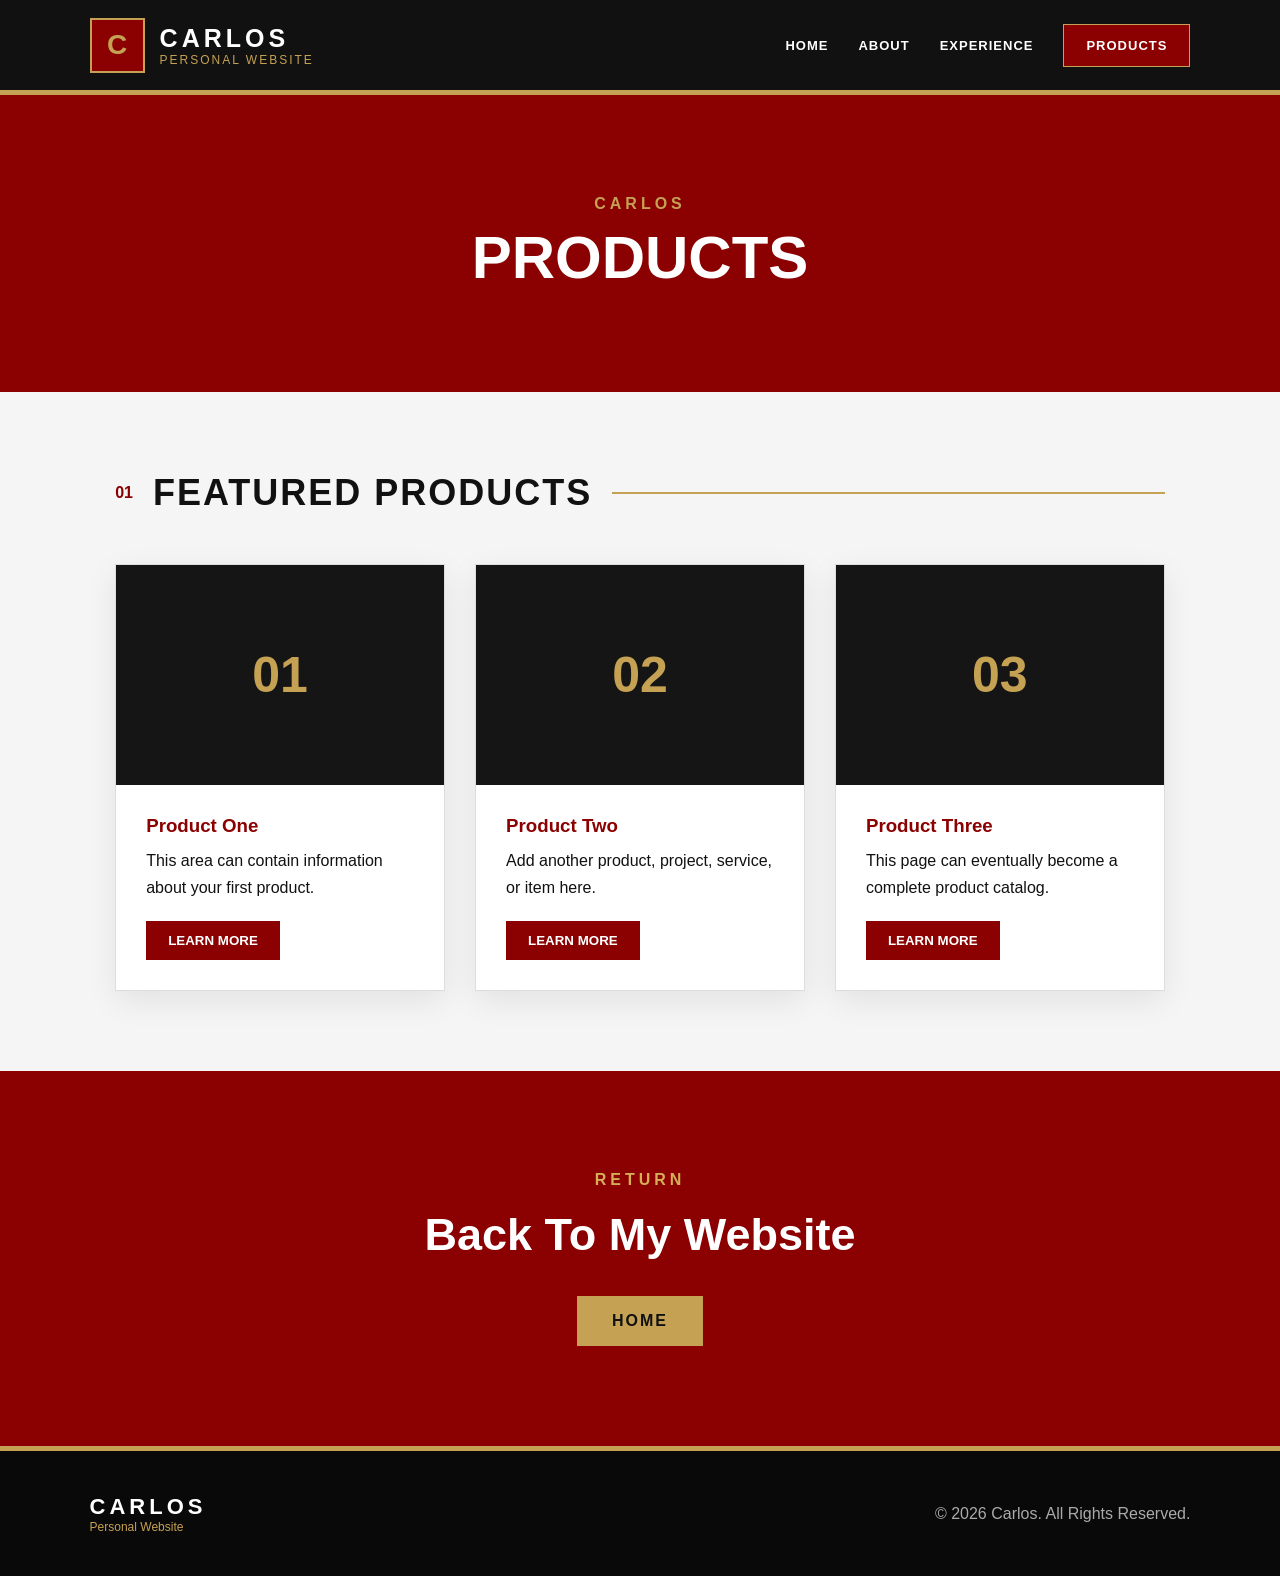
==== products.html @ 29b3ff02 "Add products.html for product showcase page" ====
<!DOCTYPE html>
<html lang="en">

<head>

    <meta charset="UTF-8">

    <meta name="viewport"
          content="width=device-width, initial-scale=1.0">

    <title>Products | Carlos</title>

    <link rel="stylesheet" href="style.css">

</head>


<body>


<header class="main-header">

    <div class="logo">

        <span class="logo-mark">C</span>

        <div>

            <h1>CARLOS</h1>

            <p>Personal Website</p>

        </div>

    </div>


    <nav class="main-nav">

        <a href="index.html">HOME</a>

        <a href="index.html#about">ABOUT</a>

        <a href="index.html#experience">EXPERIENCE</a>

        <a href="products.html"
           class="product-button">

            PRODUCTS

        </a>

    </nav>

</header>



<section class="page-hero">

    <p>CARLOS</p>

    <h2>PRODUCTS</h2>

</section>



<section class="product-section">

    <div class="section-heading">

        <p>01</p>

        <h2>FEATURED PRODUCTS</h2>

    </div>


    <div class="product-grid">


        <article class="product-card">

            <div class="product-image">

                01

            </div>

            <div class="product-info">

                <h3>Product One</h3>

                <p>
                    This area can contain information
                    about your first product.
                </p>

                <button>
                    LEARN MORE
                </button>

            </div>

        </article>



        <article class="product-card">

            <div class="product-image">

                02

            </div>

            <div class="product-info">

                <h3>Product Two</h3>

                <p>
                    Add another product, project,
                    service, or item here.
                </p>

                <button>
                    LEARN MORE
                </button>

            </div>

        </article>



        <article class="product-card">

            <div class="product-image">

                03

            </div>

            <div class="product-info">

                <h3>Product Three</h3>

                <p>
                    This page can eventually become
                    a complete product catalog.
                </p>

                <button>
                    LEARN MORE
                </button>

            </div>

        </article>


    </div>

</section>



<section class="cta">

    <p>RETURN</p>

    <h2>Back To My Website</h2>

    <a href="index.html">
        HOME
    </a>

</section>



<footer>

    <div>

        <strong>CARLOS</strong>

        <p>Personal Website</p>

    </div>


    <p>
        &copy;
        <span id="year"></span>
        Carlos. All Rights Reserved.
    </p>

</footer>


<script>

    document.getElementById("year").textContent =
        new Date().getFullYear();

</script>


</body>

</html>
---- style.css ----
/* =========================================
   CARLOS PERSONAL WEBSITE
   Crimson / Gold Theme
========================================= */

* {
    margin: 0;
    padding: 0;
    box-sizing: border-box;
}

html {
    scroll-behavior: smooth;
}

body {
    font-family: Arial, Helvetica, sans-serif;
    background: #f5f5f5;
    color: #111111;
}


/* =========================================
   HEADER
========================================= */

.main-header {
    min-height: 95px;

    display: flex;
    justify-content: space-between;
    align-items: center;

    padding: 15px 7%;

    background: #111111;

    border-bottom: 5px solid #c5a253;
}

.logo {
    display: flex;
    align-items: center;
    gap: 15px;

    color: white;
}

.logo-mark {
    width: 55px;
    height: 55px;

    display: flex;
    align-items: center;
    justify-content: center;

    background: #8b0000;
    color: #c5a253;

    border: 2px solid #c5a253;

    font-size: 28px;
    font-weight: bold;
}

.logo h1 {
    font-size: 25px;
    letter-spacing: 4px;
}

.logo p {
    color: #c5a253;
    font-size: 12px;
    letter-spacing: 2px;
    text-transform: uppercase;
}


.main-nav {
    display: flex;
    align-items: center;
    gap: 30px;
}

.main-nav a {
    color: white;
    text-decoration: none;

    font-size: 13px;
    font-weight: bold;

    letter-spacing: 1px;

    transition: 0.2s;
}

.main-nav a:hover {
    color: #c5a253;
}


.product-button {
    background: #8b0000;

    border: 1px solid #c5a253;

    padding: 13px 22px;
}

.product-button:hover {
    background: #c5a253;
    color: #111111 !important;
}


/* =========================================
   HERO
========================================= */

.hero {
    min-height: 650px;

    display: grid;
    grid-template-columns: 1.3fr 0.7fr;

    align-items: center;

    padding: 80px 9%;

    background:
        linear-gradient(
            110deg,
            #530000,
            #8b0000 55%,
            #660000
        );

    color: white;

    position: relative;
    overflow: hidden;
}


.hero::after {
    content: "";

    position: absolute;

    right: -170px;
    bottom: -250px;

    width: 600px;
    height: 600px;

    border: 80px solid rgba(197, 162, 83, 0.10);

    border-radius: 50%;
}


.hero-content {
    position: relative;
    z-index: 2;
}


.hero-small {
    color: #d9bd76;

    font-size: 14px;
    font-weight: bold;

    letter-spacing: 4px;

    margin-bottom: 15px;
}


.hero h2 {
    font-size: clamp(55px, 8vw, 110px);

    line-height: 0.95;

    letter-spacing: -3px;

    margin-bottom: 30px;
}


.hero h2 span {
    color: #d4af58;
}


.hero-description {
    max-width: 650px;

    color: #eeeeee;

    font-size: 18px;
    line-height: 1.8;

    margin-bottom: 35px;
}


.hero-buttons {
    display: flex;
    gap: 15px;
}


.hero-buttons a {
    padding: 15px 26px;

    text-decoration: none;

    font-size: 13px;
    font-weight: bold;

    letter-spacing: 1px;
}


.button-primary {
    background: #c5a253;
    color: #111111;
}


.button-primary:hover {
    background: white;
}


.button-secondary {
    border: 2px solid white;
    color: white;
}


.button-secondary:hover {
    background: white;
    color: #8b0000;
}


/* HERO LOGO AREA */

.hero-design {
    position: relative;
    z-index: 2;

    display: flex;
    align-items: center;
    justify-content: center;
    flex-direction: column;

    gap: 25px;
}


.initial-box {
    width: 210px;
    height: 210px;

    border: 5px solid #c5a253;

    display: flex;
    align-items: center;
    justify-content: center;

    color: #c5a253;

    font-family: Georgia, serif;

    font-size: 72px;
    font-weight: bold;
}


.gold-line {
    width: 100px;
    height: 3px;

    background: #c5a253;
}


/* =========================================
   GENERAL SECTIONS
========================================= */

.section {
    padding: 100px 9%;
}


.section-heading {
    display: flex;
    align-items: center;

    gap: 20px;

    margin-bottom: 50px;
}


.section-heading p {
    color: #8b0000;

    font-weight: bold;
}


.section-heading h2 {
    font-size: 36px;

    letter-spacing: 2px;
}


.section-heading::after {
    content: "";

    height: 2px;

    background: #c5a253;

    flex: 1;
}


/* =========================================
   ABOUT
========================================= */

.about-grid {
    display: grid;

    grid-template-columns: 1fr 0.7fr;

    gap: 80px;

    align-items: center;
}


.about-grid h3 {
    color: #8b0000;

    font-size: 32px;

    margin-bottom: 20px;
}


.about-grid p {
    font-size: 17px;

    line-height: 1.8;

    margin-bottom: 20px;
}


.about-card {
    background: #111111;

    color: white;

    padding: 50px;

    border-top: 8px solid #8b0000;
    border-bottom: 8px solid #c5a253;
}


.about-card h3 {
    color: #c5a253;

    font-size: 45px;

    text-transform: uppercase;

    margin: 10px 0;
}


.card-label {
    color: #bbbbbb;

    letter-spacing: 3px;

    font-size: 12px !important;
}


.card-line {
    height: 1px;

    background: #c5a253;

    margin: 25px 0;
}


/* =========================================
   DARK PROJECT SECTION
========================================= */

.dark-section {
    background: #151515;

    color: white;
}


.dark-section .section-heading p {
    color: #c5a253;
}


.cards {
    display: grid;

    grid-template-columns: repeat(3, 1fr);

    gap: 25px;
}


.info-card {
    min-height: 270px;

    padding: 35px;

    background: #222222;

    border-top: 5px solid #8b0000;

    transition: 0.3s;
}


.info-card:hover {
    transform: translateY(-7px);

    border-top-color: #c5a253;
}


.info-card span {
    color: #c5a253;

    font-size: 13px;

    font-weight: bold;
}


.info-card h3 {
    font-size: 26px;

    margin: 20px 0;
}


.info-card p {
    color: #cccccc;

    line-height: 1.7;

    margin-bottom: 25px;
}


.info-card a {
    color: #c5a253;

    text-decoration: none;

    font-weight: bold;
}


/* =========================================
   CTA
========================================= */

.cta {
    padding: 100px 10%;

    text-align: center;

    background: #8b0000;

    color: white;
}


.cta p {
    color: #d4af58;

    font-weight: bold;

    letter-spacing: 4px;
}


.cta h2 {
    font-size: 45px;

    margin: 20px 0 35px;
}


.cta a {
    display: inline-block;

    background: #c5a253;

    color: #111111;

    padding: 16px 35px;

    text-decoration: none;

    font-weight: bold;

    letter-spacing: 2px;
}


.cta a:hover {
    background: white;
}


/* =========================================
   FOOTER
========================================= */

footer {
    min-height: 130px;

    padding: 35px 7%;

    display: flex;
    align-items: center;
    justify-content: space-between;

    background: #090909;

    color: #aaaaaa;

    border-top: 5px solid #c5a253;
}


footer strong {
    color: white;

    font-size: 22px;

    letter-spacing: 4px;
}


footer div p {
    color: #c5a253;

    font-size: 12px;
}


/* =========================================
   PRODUCTS PAGE
========================================= */

.page-hero {
    padding: 100px 9%;

    background: #8b0000;

    color: white;

    text-align: center;
}


.page-hero p {
    color: #c5a253;

    letter-spacing: 4px;

    font-weight: bold;
}


.page-hero h2 {
    font-size: 60px;

    margin-top: 10px;
}


.product-section {
    padding: 80px 9%;
}


.product-grid {
    display: grid;

    grid-template-columns: repeat(3, 1fr);

    gap: 30px;
}


.product-card {
    background: white;

    border: 1px solid #dddddd;

    box-shadow: 0 10px 30px rgba(0,0,0,0.08);

    overflow: hidden;
}


.product-image {
    height: 220px;

    background: #151515;

    display: flex;
    justify-content: center;
    align-items: center;

    color: #c5a253;

    font-size: 50px;

    font-weight: bold;
}


.product-info {
    padding: 30px;
}


.product-info h3 {
    color: #8b0000;

    margin-bottom: 10px;
}


.product-info p {
    line-height: 1.7;

    margin-bottom: 20px;
}


.product-info button {
    border: none;

    background: #8b0000;

    color: white;

    padding: 12px 22px;

    cursor: pointer;

    font-weight: bold;
}


.product-info button:hover {
    background: #c5a253;

    color: #111111;
}


/* =========================================
   MOBILE
========================================= */

@media (max-width: 850px) {

    .main-header {
        flex-direction: column;

        gap: 20px;

        padding: 20px;
    }

    .main-nav {
        flex-wrap: wrap;

        justify-content: center;

        gap: 15px;
    }

    .hero {
        grid-template-columns: 1fr;

        text-align: center;

        padding: 70px 25px;
    }

    .hero-description {
        margin-left: auto;
        margin-right: auto;
    }

    .hero-buttons {
        justify-content: center;

        flex-wrap: wrap;
    }

    .hero-design {
        margin-top: 60px;
    }

    .about-grid {
        grid-template-columns: 1fr;
    }

    .cards {
        grid-template-columns: 1fr;
    }

    .product-grid {
        grid-template-columns: 1fr;
    }

    footer {
        flex-direction: column;

        text-align: center;

        gap: 20px;
    }

}
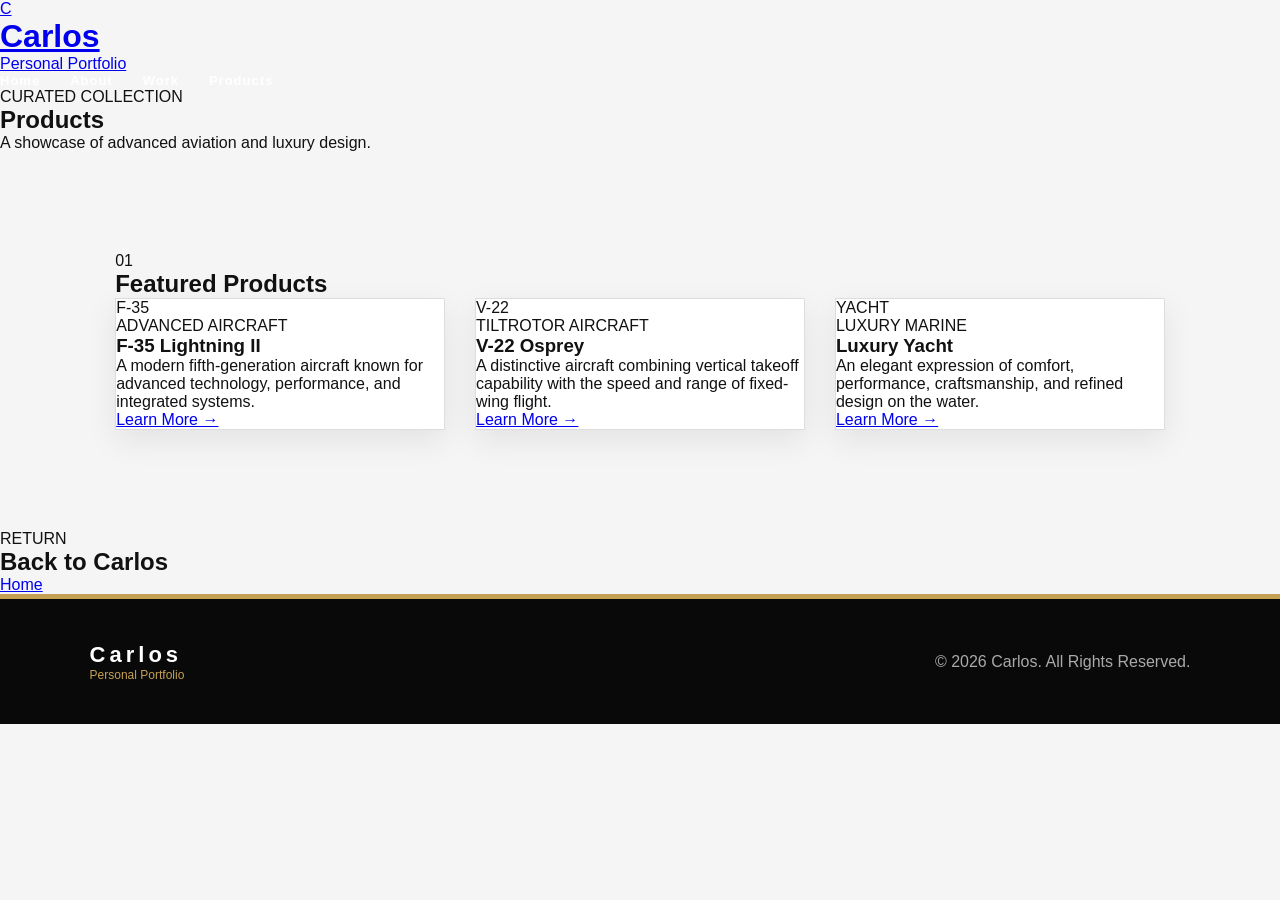
==== commit ce68e79d: "Refactor products.html structure and content" ====
--- a/products.html
+++ b/products.html
@@ -1,213 +1,190 @@
 <!DOCTYPE html>
 <html lang="en">
-
 <head>
-
     <meta charset="UTF-8">
-
-    <meta name="viewport"
-          content="width=device-width, initial-scale=1.0">
+    <meta name="viewport" content="width=device-width, initial-scale=1.0">
 
     <title>Products | Carlos</title>
 
     <link rel="stylesheet" href="style.css">
-
 </head>
-
 
 <body>
 
+    <header class="site-header">
 
-<header class="main-header">
+        <a class="brand" href="index.html">
+            <div class="brand-symbol">C</div>
 
-    <div class="logo">
+            <div class="brand-text">
+                <h1>Carlos</h1>
+                <p>Personal Portfolio</p>
+            </div>
+        </a>
 
-        <span class="logo-mark">C</span>
+        <nav class="main-nav">
+            <a href="index.html">Home</a>
+            <a href="index.html#about">About</a>
+            <a href="index.html#work">Work</a>
+            <a href="products.html" class="nav-button">Products</a>
+        </nav>
 
-        <div>
-
-            <h1>CARLOS</h1>
-
-            <p>Personal Website</p>
-
-        </div>
-
-    </div>
+    </header>
 
 
-    <nav class="main-nav">
+    <main>
 
-        <a href="index.html">HOME</a>
+        <section class="products-hero">
 
-        <a href="index.html#about">ABOUT</a>
+            <p class="eyebrow">CURATED COLLECTION</p>
 
-        <a href="index.html#experience">EXPERIENCE</a>
+            <h2>Products</h2>
 
-        <a href="products.html"
-           class="product-button">
+            <p>
+                A showcase of advanced aviation and luxury design.
+            </p>
 
-            PRODUCTS
-
-        </a>
-
-    </nav>
-
-</header>
+        </section>
 
 
+        <section class="section">
 
-<section class="page-hero">
+            <div class="section-title">
 
-    <p>CARLOS</p>
+                <p>01</p>
 
-    <h2>PRODUCTS</h2>
-
-</section>
-
-
-
-<section class="product-section">
-
-    <div class="section-heading">
-
-        <p>01</p>
-
-        <h2>FEATURED PRODUCTS</h2>
-
-    </div>
-
-
-    <div class="product-grid">
-
-
-        <article class="product-card">
-
-            <div class="product-image">
-
-                01
+                <h2>Featured Products</h2>
 
             </div>
 
-            <div class="product-info">
 
-                <h3>Product One</h3>
+            <div class="product-grid">
 
-                <p>
-                    This area can contain information
-                    about your first product.
-                </p>
 
-                <button>
-                    LEARN MORE
-                </button>
+                <article class="product-card">
+
+                    <div class="product-visual aircraft-one">
+                        <span>F-35</span>
+                    </div>
+
+                    <div class="product-content">
+
+                        <p class="product-type">
+                            ADVANCED AIRCRAFT
+                        </p>
+
+                        <h3>F-35 Lightning II</h3>
+
+                        <p>
+                            A modern fifth-generation aircraft known for
+                            advanced technology, performance, and integrated
+                            systems.
+                        </p>
+
+                        <a href="#" class="product-link">
+                            Learn More →
+                        </a>
+
+                    </div>
+
+                </article>
+
+
+                <article class="product-card">
+
+                    <div class="product-visual aircraft-two">
+                        <span>V-22</span>
+                    </div>
+
+                    <div class="product-content">
+
+                        <p class="product-type">
+                            TILTROTOR AIRCRAFT
+                        </p>
+
+                        <h3>V-22 Osprey</h3>
+
+                        <p>
+                            A distinctive aircraft combining vertical
+                            takeoff capability with the speed and range
+                            of fixed-wing flight.
+                        </p>
+
+                        <a href="#" class="product-link">
+                            Learn More →
+                        </a>
+
+                    </div>
+
+                </article>
+
+
+                <article class="product-card">
+
+                    <div class="product-visual yacht">
+                        <span>YACHT</span>
+                    </div>
+
+                    <div class="product-content">
+
+                        <p class="product-type">
+                            LUXURY MARINE
+                        </p>
+
+                        <h3>Luxury Yacht</h3>
+
+                        <p>
+                            An elegant expression of comfort, performance,
+                            craftsmanship, and refined design on the water.
+                        </p>
+
+                        <a href="#" class="product-link">
+                            Learn More →
+                        </a>
+
+                    </div>
+
+                </article>
+
 
             </div>
 
-        </article>
+        </section>
 
 
+        <section class="cta-section">
 
-        <article class="product-card">
+            <p>RETURN</p>
 
-            <div class="product-image">
+            <h2>Back to Carlos</h2>
 
-                02
+            <a href="index.html" class="button button-gold">
+                Home
+            </a>
 
-            </div>
+        </section>
 
-            <div class="product-info">
-
-                <h3>Product Two</h3>
-
-                <p>
-                    Add another product, project,
-                    service, or item here.
-                </p>
-
-                <button>
-                    LEARN MORE
-                </button>
-
-            </div>
-
-        </article>
+    </main>
 
 
+    <footer>
 
-        <article class="product-card">
+        <div>
+            <strong>Carlos</strong>
+            <p>Personal Portfolio</p>
+        </div>
 
-            <div class="product-image">
+        <p>
+            © <span id="year"></span> Carlos. All Rights Reserved.
+        </p>
 
-                03
-
-            </div>
-
-            <div class="product-info">
-
-                <h3>Product Three</h3>
-
-                <p>
-                    This page can eventually become
-                    a complete product catalog.
-                </p>
-
-                <button>
-                    LEARN MORE
-                </button>
-
-            </div>
-
-        </article>
+    </footer>
 
 
-    </div>
-
-</section>
-
-
-
-<section class="cta">
-
-    <p>RETURN</p>
-
-    <h2>Back To My Website</h2>
-
-    <a href="index.html">
-        HOME
-    </a>
-
-</section>
-
-
-
-<footer>
-
-    <div>
-
-        <strong>CARLOS</strong>
-
-        <p>Personal Website</p>
-
-    </div>
-
-
-    <p>
-        &copy;
-        <span id="year"></span>
-        Carlos. All Rights Reserved.
-    </p>
-
-</footer>
-
-
-<script>
-
-    document.getElementById("year").textContent =
-        new Date().getFullYear();
-
-</script>
-
+    <script>
+        document.getElementById("year").textContent =
+            new Date().getFullYear();
+    </script>
 
 </body>
-
 </html>
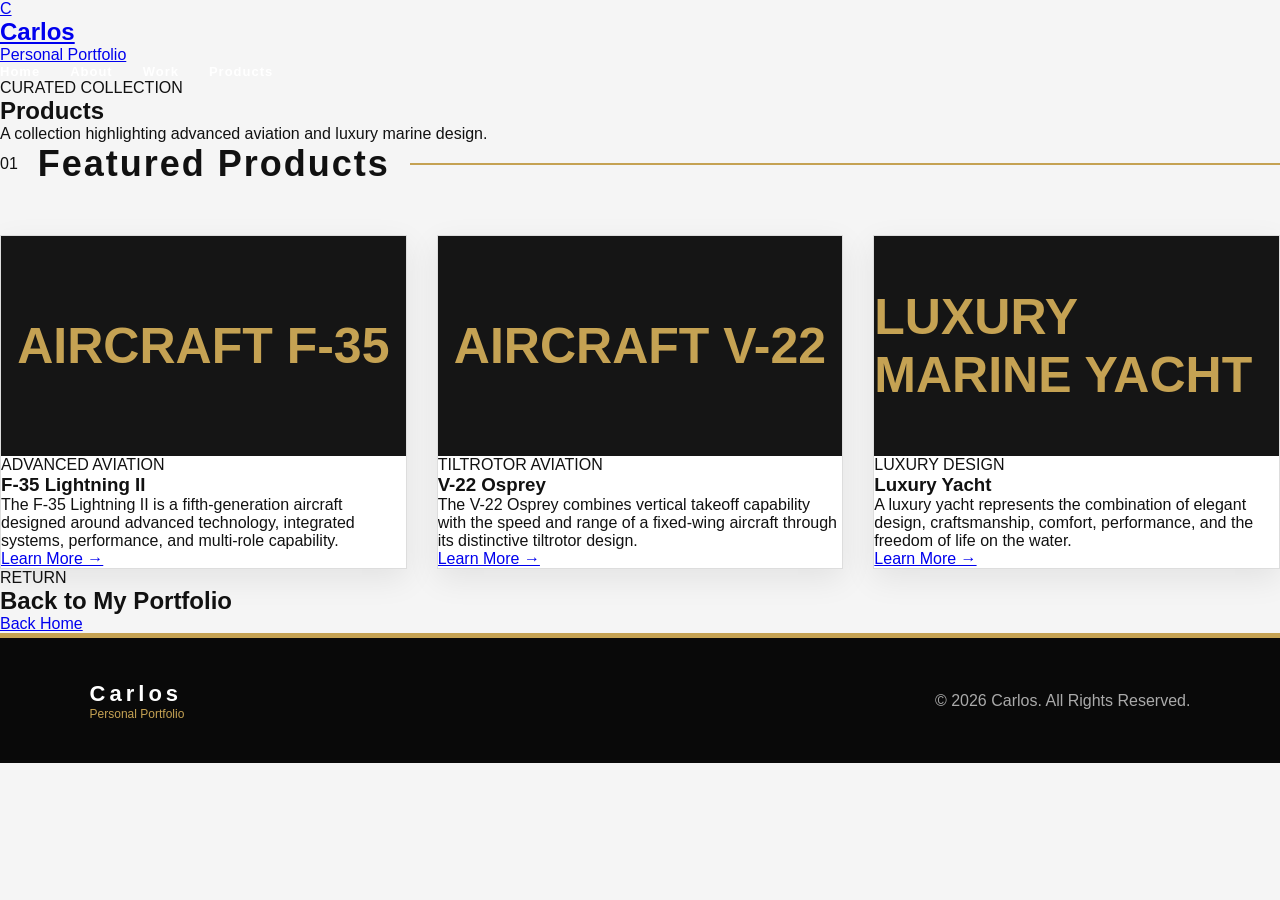
==== commit a2944e0c: "Revise products page structure and text Refactor product page layout and content for clarity and con" ====
--- a/products.html
+++ b/products.html
@@ -11,77 +11,85 @@
 
 <body>
 
-    <header class="site-header">
-
-        <a class="brand" href="index.html">
-            <div class="brand-symbol">C</div>
-
-            <div class="brand-text">
-                <h1>Carlos</h1>
-                <p>Personal Portfolio</p>
+    <!-- Navigation loaded by nav.js -->
+    <header id="site-header"></header>
+
+
+    <main>
+
+        <!-- PRODUCT PAGE HERO -->
+        <section class="products-hero">
+
+            <p class="eyebrow">
+                CURATED COLLECTION
+            </p>
+
+            <h1>
+                Products
+            </h1>
+
+            <p class="products-intro">
+                A collection highlighting advanced aviation
+                and luxury marine design.
+            </p>
+
+        </section>
+
+
+        <!-- PRODUCTS -->
+        <section class="content-section">
+
+            <div class="section-heading">
+
+                <span>01</span>
+
+                <h2>Featured Products</h2>
+
             </div>
-        </a>
-
-        <nav class="main-nav">
-            <a href="index.html">Home</a>
-            <a href="index.html#about">About</a>
-            <a href="index.html#work">Work</a>
-            <a href="products.html" class="nav-button">Products</a>
-        </nav>
-
-    </header>
-
-
-    <main>
-
-        <section class="products-hero">
-
-            <p class="eyebrow">CURATED COLLECTION</p>
-
-            <h2>Products</h2>
-
-            <p>
-                A showcase of advanced aviation and luxury design.
-            </p>
-
-        </section>
-
-
-        <section class="section">
-
-            <div class="section-title">
-
-                <p>01</p>
-
-                <h2>Featured Products</h2>
-
-            </div>
 
 
             <div class="product-grid">
 
 
+                <!-- F-35 -->
                 <article class="product-card">
 
-                    <div class="product-visual aircraft-one">
-                        <span>F-35</span>
-                    </div>
+                    <div class="product-image aircraft-one">
+
+                        <div>
+                            <span>AIRCRAFT</span>
+
+                            <strong>
+                                F-35
+                            </strong>
+                        </div>
+
+                    </div>
+
 
                     <div class="product-content">
 
-                        <p class="product-type">
-                            ADVANCED AIRCRAFT
-                        </p>
-
-                        <h3>F-35 Lightning II</h3>
+                        <p class="product-category">
+                            ADVANCED AVIATION
+                        </p>
+
+                        <h3>
+                            F-35 Lightning II
+                        </h3>
 
                         <p>
-                            A modern fifth-generation aircraft known for
-                            advanced technology, performance, and integrated
-                            systems.
-                        </p>
-
-                        <a href="#" class="product-link">
+                            The F-35 Lightning II is a fifth-generation
+                            aircraft designed around advanced technology,
+                            integrated systems, performance, and
+                            multi-role capability.
+                        </p>
+
+                        <a
+                            href="https://www.f35.com/"
+                            target="_blank"
+                            rel="noopener noreferrer"
+                            class="product-link"
+                        >
                             Learn More →
                         </a>
 
@@ -90,27 +98,45 @@
                 </article>
 
 
+                <!-- V-22 -->
                 <article class="product-card">
 
-                    <div class="product-visual aircraft-two">
-                        <span>V-22</span>
-                    </div>
+                    <div class="product-image aircraft-two">
+
+                        <div>
+                            <span>AIRCRAFT</span>
+
+                            <strong>
+                                V-22
+                            </strong>
+                        </div>
+
+                    </div>
+
 
                     <div class="product-content">
 
-                        <p class="product-type">
-                            TILTROTOR AIRCRAFT
-                        </p>
-
-                        <h3>V-22 Osprey</h3>
+                        <p class="product-category">
+                            TILTROTOR AVIATION
+                        </p>
+
+                        <h3>
+                            V-22 Osprey
+                        </h3>
 
                         <p>
-                            A distinctive aircraft combining vertical
-                            takeoff capability with the speed and range
-                            of fixed-wing flight.
-                        </p>
-
-                        <a href="#" class="product-link">
+                            The V-22 Osprey combines vertical takeoff
+                            capability with the speed and range of a
+                            fixed-wing aircraft through its distinctive
+                            tiltrotor design.
+                        </p>
+
+                        <a
+                            href="https://www.boeing.com/defense/v-22-osprey"
+                            target="_blank"
+                            rel="noopener noreferrer"
+                            class="product-link"
+                        >
                             Learn More →
                         </a>
 
@@ -119,26 +145,45 @@
                 </article>
 
 
+                <!-- YACHT -->
                 <article class="product-card">
 
-                    <div class="product-visual yacht">
-                        <span>YACHT</span>
-                    </div>
+                    <div class="product-image yacht">
+
+                        <div>
+                            <span>LUXURY MARINE</span>
+
+                            <strong>
+                                YACHT
+                            </strong>
+                        </div>
+
+                    </div>
+
 
                     <div class="product-content">
 
-                        <p class="product-type">
-                            LUXURY MARINE
-                        </p>
-
-                        <h3>Luxury Yacht</h3>
+                        <p class="product-category">
+                            LUXURY DESIGN
+                        </p>
+
+                        <h3>
+                            Luxury Yacht
+                        </h3>
 
                         <p>
-                            An elegant expression of comfort, performance,
-                            craftsmanship, and refined design on the water.
-                        </p>
-
-                        <a href="#" class="product-link">
+                            A luxury yacht represents the combination
+                            of elegant design, craftsmanship, comfort,
+                            performance, and the freedom of life
+                            on the water.
+                        </p>
+
+                        <a
+                            href="https://www.prestige-yachts.com/"
+                            target="_blank"
+                            rel="noopener noreferrer"
+                            class="product-link"
+                        >
                             Learn More →
                         </a>
 
@@ -152,14 +197,17 @@
         </section>
 
 
+        <!-- CTA -->
         <section class="cta-section">
 
             <p>RETURN</p>
 
-            <h2>Back to Carlos</h2>
-
-            <a href="index.html" class="button button-gold">
-                Home
+            <h2>
+                Back to My Portfolio
+            </h2>
+
+            <a href="index.html" class="button gold-button">
+                Back Home
             </a>
 
         </section>
@@ -167,19 +215,26 @@
     </main>
 
 
+    <!-- FOOTER -->
     <footer>
 
-        <div>
+        <div class="footer-brand">
+
             <strong>Carlos</strong>
+
             <p>Personal Portfolio</p>
+
         </div>
 
         <p>
-            © <span id="year"></span> Carlos. All Rights Reserved.
+            © <span id="year"></span>
+            Carlos. All Rights Reserved.
         </p>
 
     </footer>
 
+
+    <script src="nav.js"></script>
 
     <script>
         document.getElementById("year").textContent =
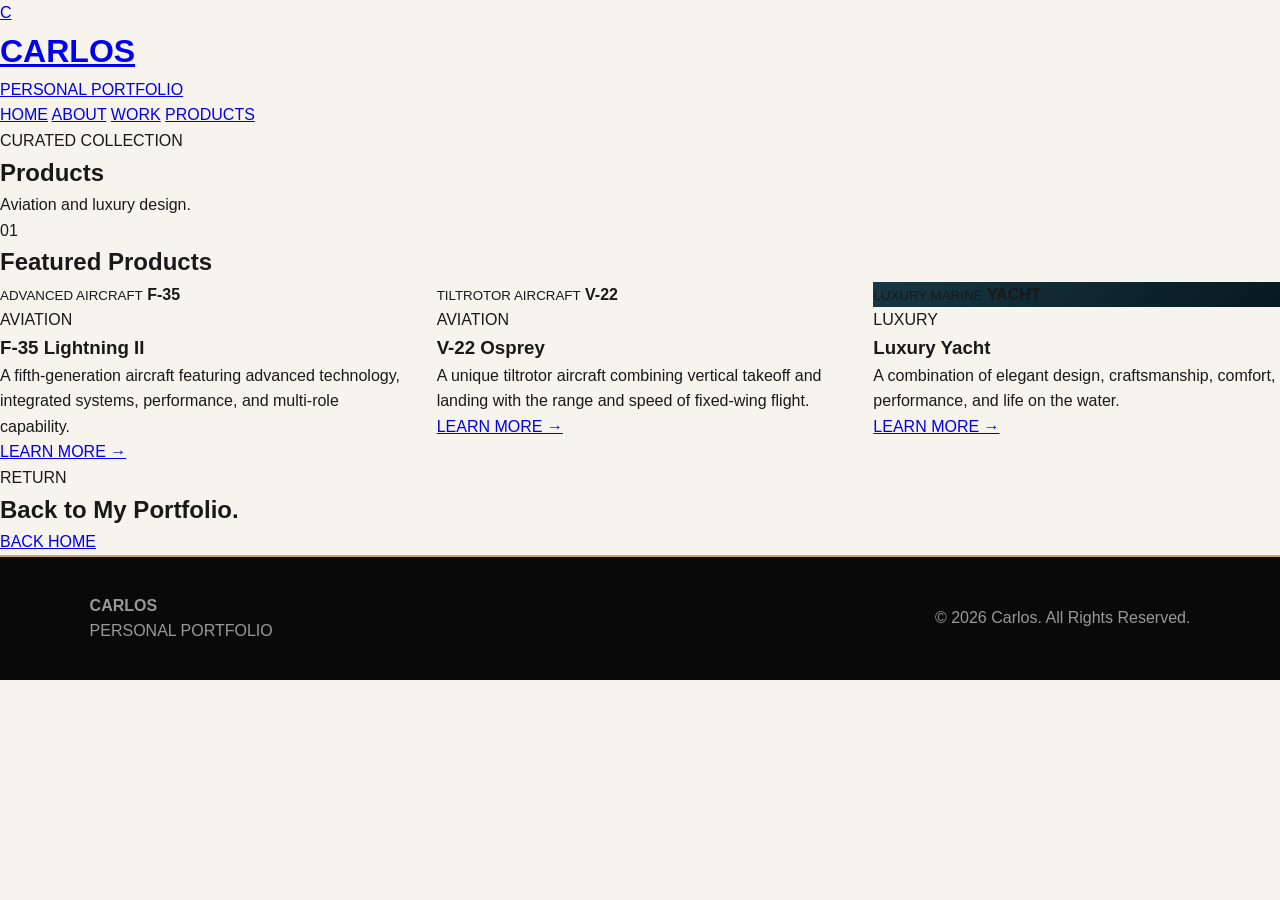
==== commit f4fad3aa: "Refactor products.html structure and content" ====
--- a/products.html
+++ b/products.html
@@ -3,243 +3,213 @@
 <head>
     <meta charset="UTF-8">
     <meta name="viewport" content="width=device-width, initial-scale=1.0">
-
     <title>Products | Carlos</title>
-
     <link rel="stylesheet" href="style.css">
 </head>
 
 <body>
 
-    <!-- Navigation loaded by nav.js -->
-    <header id="site-header"></header>
-
-
-    <main>
-
-        <!-- PRODUCT PAGE HERO -->
-        <section class="products-hero">
-
-            <p class="eyebrow">
-                CURATED COLLECTION
-            </p>
-
-            <h1>
-                Products
-            </h1>
-
-            <p class="products-intro">
-                A collection highlighting advanced aviation
-                and luxury marine design.
-            </p>
-
-        </section>
-
-
-        <!-- PRODUCTS -->
-        <section class="content-section">
-
-            <div class="section-heading">
-
-                <span>01</span>
-
-                <h2>Featured Products</h2>
-
-            </div>
-
-
-            <div class="product-grid">
-
-
-                <!-- F-35 -->
-                <article class="product-card">
-
-                    <div class="product-image aircraft-one">
-
-                        <div>
-                            <span>AIRCRAFT</span>
-
-                            <strong>
-                                F-35
-                            </strong>
-                        </div>
-
+<header class="header">
+
+    <a href="index.html" class="logo">
+
+        <div class="logo-icon">C</div>
+
+        <div>
+            <h1>CARLOS</h1>
+            <p>PERSONAL PORTFOLIO</p>
+        </div>
+
+    </a>
+
+
+    <nav>
+        <a href="index.html">HOME</a>
+        <a href="index.html#about">ABOUT</a>
+        <a href="index.html#work">WORK</a>
+        <a href="products.html" class="products-button">PRODUCTS</a>
+    </nav>
+
+</header>
+
+
+<main>
+
+    <!-- PRODUCTS HERO -->
+
+    <section class="product-hero">
+
+        <p>CURATED COLLECTION</p>
+
+        <h2>Products</h2>
+
+        <span>
+            Aviation and luxury design.
+        </span>
+
+    </section>
+
+
+    <!-- PRODUCTS -->
+
+    <section class="section">
+
+        <div class="section-title">
+
+            <span>01</span>
+
+            <h2>Featured Products</h2>
+
+            <div class="line"></div>
+
+        </div>
+
+
+        <div class="product-grid">
+
+
+            <!-- F35 -->
+
+            <article class="product">
+
+                <div class="product-picture jet">
+                    <div>
+                        <small>ADVANCED AIRCRAFT</small>
+                        <strong>F-35</strong>
                     </div>
-
-
-                    <div class="product-content">
-
-                        <p class="product-category">
-                            ADVANCED AVIATION
-                        </p>
-
-                        <h3>
-                            F-35 Lightning II
-                        </h3>
-
-                        <p>
-                            The F-35 Lightning II is a fifth-generation
-                            aircraft designed around advanced technology,
-                            integrated systems, performance, and
-                            multi-role capability.
-                        </p>
-
-                        <a
-                            href="https://www.f35.com/"
-                            target="_blank"
-                            rel="noopener noreferrer"
-                            class="product-link"
-                        >
-                            Learn More →
-                        </a>
-
+                </div>
+
+                <div class="product-info">
+
+                    <p>AVIATION</p>
+
+                    <h3>F-35 Lightning II</h3>
+
+                    <p class="description">
+                        A fifth-generation aircraft featuring advanced
+                        technology, integrated systems, performance,
+                        and multi-role capability.
+                    </p>
+
+                    <a
+                        href="https://www.f35.com/"
+                        target="_blank"
+                        rel="noopener noreferrer"
+                    >
+                        LEARN MORE →
+                    </a>
+
+                </div>
+
+            </article>
+
+
+            <!-- V22 -->
+
+            <article class="product">
+
+                <div class="product-picture osprey">
+                    <div>
+                        <small>TILTROTOR AIRCRAFT</small>
+                        <strong>V-22</strong>
                     </div>
-
-                </article>
-
-
-                <!-- V-22 -->
-                <article class="product-card">
-
-                    <div class="product-image aircraft-two">
-
-                        <div>
-                            <span>AIRCRAFT</span>
-
-                            <strong>
-                                V-22
-                            </strong>
-                        </div>
-
+                </div>
+
+                <div class="product-info">
+
+                    <p>AVIATION</p>
+
+                    <h3>V-22 Osprey</h3>
+
+                    <p class="description">
+                        A unique tiltrotor aircraft combining vertical
+                        takeoff and landing with the range and speed
+                        of fixed-wing flight.
+                    </p>
+
+                    <a
+                        href="https://www.boeing.com/defense/v-22-osprey"
+                        target="_blank"
+                        rel="noopener noreferrer"
+                    >
+                        LEARN MORE →
+                    </a>
+
+                </div>
+
+            </article>
+
+
+            <!-- YACHT -->
+
+            <article class="product">
+
+                <div class="product-picture yacht">
+                    <div>
+                        <small>LUXURY MARINE</small>
+                        <strong>YACHT</strong>
                     </div>
-
-
-                    <div class="product-content">
-
-                        <p class="product-category">
-                            TILTROTOR AVIATION
-                        </p>
-
-                        <h3>
-                            V-22 Osprey
-                        </h3>
-
-                        <p>
-                            The V-22 Osprey combines vertical takeoff
-                            capability with the speed and range of a
-                            fixed-wing aircraft through its distinctive
-                            tiltrotor design.
-                        </p>
-
-                        <a
-                            href="https://www.boeing.com/defense/v-22-osprey"
-                            target="_blank"
-                            rel="noopener noreferrer"
-                            class="product-link"
-                        >
-                            Learn More →
-                        </a>
-
-                    </div>
-
-                </article>
-
-
-                <!-- YACHT -->
-                <article class="product-card">
-
-                    <div class="product-image yacht">
-
-                        <div>
-                            <span>LUXURY MARINE</span>
-
-                            <strong>
-                                YACHT
-                            </strong>
-                        </div>
-
-                    </div>
-
-
-                    <div class="product-content">
-
-                        <p class="product-category">
-                            LUXURY DESIGN
-                        </p>
-
-                        <h3>
-                            Luxury Yacht
-                        </h3>
-
-                        <p>
-                            A luxury yacht represents the combination
-                            of elegant design, craftsmanship, comfort,
-                            performance, and the freedom of life
-                            on the water.
-                        </p>
-
-                        <a
-                            href="https://www.prestige-yachts.com/"
-                            target="_blank"
-                            rel="noopener noreferrer"
-                            class="product-link"
-                        >
-                            Learn More →
-                        </a>
-
-                    </div>
-
-                </article>
-
-
-            </div>
-
-        </section>
-
-
-        <!-- CTA -->
-        <section class="cta-section">
-
-            <p>RETURN</p>
-
-            <h2>
-                Back to My Portfolio
-            </h2>
-
-            <a href="index.html" class="button gold-button">
-                Back Home
-            </a>
-
-        </section>
-
-    </main>
-
-
-    <!-- FOOTER -->
-    <footer>
-
-        <div class="footer-brand">
-
-            <strong>Carlos</strong>
-
-            <p>Personal Portfolio</p>
+                </div>
+
+                <div class="product-info">
+
+                    <p>LUXURY</p>
+
+                    <h3>Luxury Yacht</h3>
+
+                    <p class="description">
+                        A combination of elegant design,
+                        craftsmanship, comfort, performance,
+                        and life on the water.
+                    </p>
+
+                    <a
+                        href="https://www.prestige-yachts.com/"
+                        target="_blank"
+                        rel="noopener noreferrer"
+                    >
+                        LEARN MORE →
+                    </a>
+
+                </div>
+
+            </article>
+
 
         </div>
 
-        <p>
-            © <span id="year"></span>
-            Carlos. All Rights Reserved.
-        </p>
-
-    </footer>
-
-
-    <script src="nav.js"></script>
-
-    <script>
-        document.getElementById("year").textContent =
-            new Date().getFullYear();
-    </script>
+    </section>
+
+
+    <!-- RETURN -->
+
+    <section class="cta">
+
+        <p>RETURN</p>
+
+        <h2>Back to My Portfolio.</h2>
+
+        <a href="index.html">
+            BACK HOME
+        </a>
+
+    </section>
+
+</main>
+
+
+<footer>
+
+    <div>
+        <strong>CARLOS</strong>
+        <p>PERSONAL PORTFOLIO</p>
+    </div>
+
+    <p>
+        © 2026 Carlos. All Rights Reserved.
+    </p>
+
+</footer>
 
 </body>
 </html>
--- a/style.css
+++ b/style.css
@@ -1,7 +1,12 @@
-/* =========================================
-   CARLOS PERSONAL WEBSITE
-   Crimson / Gold Theme
-========================================= */
+/* ==================================================
+   CARLOS PERSONAL PORTFOLIO
+   Crimson • Gold • Black • Cream
+================================================== */
+
+
+/* =============================
+   GLOBAL RESET
+============================= */
 
 * {
     margin: 0;
@@ -9,749 +14,1065 @@
     box-sizing: border-box;
 }
 
+
 html {
     scroll-behavior: smooth;
 }
 
+
 body {
     font-family: Arial, Helvetica, sans-serif;
-    background: #f5f5f5;
-    color: #111111;
-}
-
-
-/* =========================================
+
+    background-color: #f7f4ed;
+
+    color: #191919;
+
+    line-height: 1.6;
+}
+
+
+:root {
+
+    --crimson: #7a0019;
+
+    --deep-crimson: #4b000f;
+
+    --gold: #c9a35a;
+
+    --light-gold: #dfc27b;
+
+    --black: #101010;
+
+    --dark: #181818;
+
+    --cream: #f7f4ed;
+
+    --white: #ffffff;
+
+    --gray: #6a6a6a;
+}
+
+
+a {
+    transition: 0.25s ease;
+}
+
+
+/* =============================
    HEADER
-========================================= */
-
-.main-header {
-    min-height: 95px;
+============================= */
+
+.site-header {
+
+    min-height: 92px;
 
     display: flex;
+
+    align-items: center;
+
     justify-content: space-between;
+
+    padding: 16px 7%;
+
+    background: var(--black);
+
+    border-bottom: 2px solid var(--gold);
+}
+
+
+.brand {
+
+    display: flex;
+
     align-items: center;
 
-    padding: 15px 7%;
-
-    background: #111111;
-
-    border-bottom: 5px solid #c5a253;
-}
-
-.logo {
+    gap: 15px;
+
+    text-decoration: none;
+}
+
+
+.brand-symbol {
+
+    width: 54px;
+
+    height: 54px;
+
     display: flex;
+
     align-items: center;
-    gap: 15px;
+
+    justify-content: center;
+
+    background: var(--crimson);
+
+    color: var(--gold);
+
+    border: 1px solid var(--gold);
+
+    font-family: Georgia, "Times New Roman", serif;
+
+    font-size: 29px;
+}
+
+
+.brand-text h2 {
 
     color: white;
-}
-
-.logo-mark {
-    width: 55px;
-    height: 55px;
+
+    font-family: Georgia, "Times New Roman", serif;
+
+    font-size: 25px;
+
+    font-weight: normal;
+
+    letter-spacing: 2px;
+}
+
+
+.brand-text p {
+
+    color: var(--gold);
+
+    font-size: 10px;
+
+    letter-spacing: 3px;
+
+    text-transform: uppercase;
+}
+
+
+.main-nav {
 
     display: flex;
+
     align-items: center;
-    justify-content: center;
-
-    background: #8b0000;
-    color: #c5a253;
-
-    border: 2px solid #c5a253;
-
-    font-size: 28px;
+
+    gap: 30px;
+}
+
+
+.main-nav a {
+
+    color: white;
+
+    text-decoration: none;
+
+    text-transform: uppercase;
+
+    font-size: 12px;
+
     font-weight: bold;
-}
-
-.logo h1 {
-    font-size: 25px;
-    letter-spacing: 4px;
-}
-
-.logo p {
-    color: #c5a253;
-    font-size: 12px;
-    letter-spacing: 2px;
-    text-transform: uppercase;
-}
-
-
-.main-nav {
-    display: flex;
+
+    letter-spacing: 1.5px;
+}
+
+
+.main-nav a:hover {
+
+    color: var(--gold);
+}
+
+
+.nav-product-button {
+
+    padding: 12px 21px;
+
+    border: 1px solid var(--gold);
+}
+
+
+.nav-product-button:hover {
+
+    background: var(--gold);
+
+    color: var(--black) !important;
+}
+
+
+/* =============================
+   HOME HERO
+============================= */
+
+.hero {
+
+    min-height: 650px;
+
+    display: grid;
+
+    grid-template-columns: 1.2fr 0.8fr;
+
     align-items: center;
-    gap: 30px;
-}
-
-.main-nav a {
-    color: white;
-    text-decoration: none;
-
-    font-size: 13px;
-    font-weight: bold;
-
-    letter-spacing: 1px;
-
-    transition: 0.2s;
-}
-
-.main-nav a:hover {
-    color: #c5a253;
-}
-
-
-.product-button {
-    background: #8b0000;
-
-    border: 1px solid #c5a253;
-
-    padding: 13px 22px;
-}
-
-.product-button:hover {
-    background: #c5a253;
-    color: #111111 !important;
-}
-
-
-/* =========================================
-   HERO
-========================================= */
-
-.hero {
-    min-height: 650px;
-
-    display: grid;
-    grid-template-columns: 1.3fr 0.7fr;
-
-    align-items: center;
-
-    padding: 80px 9%;
+
+    gap: 70px;
+
+    padding: 90px 9%;
 
     background:
         linear-gradient(
-            110deg,
-            #530000,
-            #8b0000 55%,
-            #660000
+            125deg,
+            #350009,
+            var(--crimson) 55%,
+            var(--deep-crimson)
         );
 
     color: white;
-
-    position: relative;
+}
+
+
+.eyebrow {
+
+    color: var(--light-gold);
+
+    font-size: 11px;
+
+    font-weight: bold;
+
+    letter-spacing: 5px;
+
+    margin-bottom: 18px;
+}
+
+
+.hero h1 {
+
+    max-width: 760px;
+
+    font-family: Georgia, "Times New Roman", serif;
+
+    font-size: clamp(53px, 7vw, 92px);
+
+    line-height: 1;
+
+    font-weight: normal;
+
+    margin-bottom: 30px;
+}
+
+
+.hero h1 span {
+
+    display: block;
+
+    margin-top: 12px;
+
+    color: var(--gold);
+
+    font-size: 0.55em;
+
+    line-height: 1.15;
+}
+
+
+.hero-description {
+
+    max-width: 640px;
+
+    color: #eeeeee;
+
+    font-size: 18px;
+
+    line-height: 1.8;
+
+    margin-bottom: 35px;
+}
+
+
+.hero-buttons {
+
+    display: flex;
+
+    flex-wrap: wrap;
+
+    gap: 15px;
+}
+
+
+/* =============================
+   BUTTONS
+============================= */
+
+.button {
+
+    display: inline-block;
+
+    padding: 14px 28px;
+
+    text-decoration: none;
+
+    text-transform: uppercase;
+
+    font-size: 12px;
+
+    font-weight: bold;
+
+    letter-spacing: 1.5px;
+}
+
+
+.gold-button {
+
+    background: var(--gold);
+
+    color: var(--black);
+}
+
+
+.gold-button:hover {
+
+    background: white;
+}
+
+
+.outline-button {
+
+    color: white;
+
+    border: 1px solid white;
+}
+
+
+.outline-button:hover {
+
+    background: white;
+
+    color: var(--crimson);
+}
+
+
+/* =============================
+   HERO MONOGRAM
+============================= */
+
+.hero-design {
+
+    display: flex;
+
+    align-items: center;
+
+    justify-content: center;
+}
+
+
+.monogram-box {
+
+    width: min(100%, 410px);
+
+    padding: 50px 35px;
+
+    text-align: center;
+
+    border: 1px solid rgba(201, 163, 90, 0.7);
+
+    background: rgba(255,255,255,0.04);
+}
+
+
+.monogram-box > p {
+
+    color: var(--gold);
+
+    font-size: 10px;
+
+    letter-spacing: 4px;
+}
+
+
+.monogram {
+
+    padding: 26px 0;
+
+    margin: 30px 0;
+
+    border-top: 1px solid var(--gold);
+
+    border-bottom: 1px solid var(--gold);
+
+    font-family: Georgia, "Times New Roman", serif;
+
+    font-size: 90px;
+
+    line-height: 1;
+
+    color: white;
+}
+
+
+.monogram-box span {
+
+    color: #dddddd;
+
+    font-size: 11px;
+
+    letter-spacing: 2px;
+}
+
+
+/* =============================
+   GENERAL CONTENT
+============================= */
+
+.content-section {
+
+    padding: 100px 9%;
+}
+
+
+.section-heading {
+
+    display: flex;
+
+    align-items: center;
+
+    gap: 18px;
+
+    margin-bottom: 55px;
+}
+
+
+.section-heading span {
+
+    color: var(--crimson);
+
+    font-size: 12px;
+
+    font-weight: bold;
+}
+
+
+.section-heading h2 {
+
+    font-family: Georgia, "Times New Roman", serif;
+
+    font-size: 40px;
+
+    font-weight: normal;
+}
+
+
+.section-heading::after {
+
+    content: "";
+
+    flex: 1;
+
+    height: 1px;
+
+    background: var(--gold);
+}
+
+
+/* =============================
+   ABOUT
+============================= */
+
+.about-layout {
+
+    display: grid;
+
+    grid-template-columns: 1.2fr 0.8fr;
+
+    align-items: center;
+
+    gap: 80px;
+}
+
+
+.about-text h3 {
+
+    color: var(--crimson);
+
+    font-family: Georgia, "Times New Roman", serif;
+
+    font-size: 36px;
+
+    font-weight: normal;
+
+    margin-bottom: 20px;
+}
+
+
+.about-text p {
+
+    margin-bottom: 18px;
+
+    font-size: 17px;
+
+    line-height: 1.8;
+}
+
+
+.statement-card {
+
+    padding: 50px;
+
+    background: var(--black);
+
+    color: white;
+
+    border-top: 3px solid var(--gold);
+}
+
+
+.large-quote {
+
+    color: var(--gold);
+
+    font-family: Georgia, "Times New Roman", serif;
+
+    font-size: 65px;
+
+    line-height: 0.8;
+}
+
+
+.statement-card h3 {
+
+    margin: 20px 0;
+
+    font-family: Georgia, "Times New Roman", serif;
+
+    font-size: 31px;
+
+    font-weight: normal;
+}
+
+
+.statement-card p {
+
+    color: #cccccc;
+}
+
+
+/* =============================
+   DARK SECTION
+============================= */
+
+.dark-section {
+
+    padding: 100px 9%;
+
+    background: var(--dark);
+
+    color: white;
+}
+
+
+.light-heading span {
+
+    color: var(--gold);
+}
+
+
+.feature-grid {
+
+    display: grid;
+
+    grid-template-columns: repeat(3, 1fr);
+
+    gap: 25px;
+}
+
+
+.feature-card {
+
+    min-height: 270px;
+
+    padding: 35px;
+
+    background: #202020;
+
+    border: 1px solid #303030;
+
+    border-bottom: 3px solid var(--gold);
+}
+
+
+.feature-card:hover {
+
+    transform: translateY(-5px);
+}
+
+
+.feature-number {
+
+    color: var(--gold);
+
+    font-size: 11px;
+
+    letter-spacing: 2px;
+}
+
+
+.feature-card h3 {
+
+    margin: 20px 0;
+
+    font-family: Georgia, "Times New Roman", serif;
+
+    font-size: 28px;
+
+    font-weight: normal;
+}
+
+
+.feature-card > p {
+
+    color: #cccccc;
+
+    line-height: 1.7;
+}
+
+
+.feature-card a {
+
+    display: inline-block;
+
+    margin-top: 25px;
+
+    color: var(--gold);
+
+    text-decoration: none;
+
+    font-weight: bold;
+}
+
+
+/* =============================
+   CTA
+============================= */
+
+.cta-section {
+
+    padding: 100px 9%;
+
+    text-align: center;
+
+    background: var(--crimson);
+
+    color: white;
+}
+
+
+.cta-section > p {
+
+    color: var(--gold);
+
+    font-size: 11px;
+
+    font-weight: bold;
+
+    letter-spacing: 5px;
+}
+
+
+.cta-section h2 {
+
+    margin: 20px 0 30px;
+
+    font-family: Georgia, "Times New Roman", serif;
+
+    font-size: 47px;
+
+    font-weight: normal;
+}
+
+
+/* =============================
+   PRODUCTS HERO
+============================= */
+
+.products-hero {
+
+    padding: 120px 9%;
+
+    text-align: center;
+
+    color: white;
+
+    background:
+        linear-gradient(
+            125deg,
+            #350009,
+            var(--crimson),
+            var(--deep-crimson)
+        );
+}
+
+
+.products-hero h1 {
+
+    font-family: Georgia, "Times New Roman", serif;
+
+    font-size: clamp(60px, 8vw, 95px);
+
+    font-weight: normal;
+
+    line-height: 1;
+}
+
+
+.products-intro {
+
+    margin-top: 20px;
+
+    color: #eeeeee;
+
+    font-size: 18px;
+}
+
+
+/* =============================
+   PRODUCT GRID
+============================= */
+
+.product-grid {
+
+    display: grid;
+
+    grid-template-columns: repeat(3, 1fr);
+
+    gap: 30px;
+}
+
+
+.product-card {
+
     overflow: hidden;
-}
-
-
-.hero::after {
-    content: "";
-
-    position: absolute;
-
-    right: -170px;
-    bottom: -250px;
-
-    width: 600px;
-    height: 600px;
-
-    border: 80px solid rgba(197, 162, 83, 0.10);
-
-    border-radius: 50%;
-}
-
-
-.hero-content {
-    position: relative;
-    z-index: 2;
-}
-
-
-.hero-small {
-    color: #d9bd76;
-
-    font-size: 14px;
+
+    background: white;
+
+    border: 1px solid #ddd6ca;
+
+    box-shadow: 0 12px 35px rgba(0,0,0,0.08);
+
+    transition: 0.3s ease;
+}
+
+
+.product-card:hover {
+
+    transform: translateY(-7px);
+
+    box-shadow: 0 18px 45px rgba(0,0,0,0.13);
+}
+
+
+.product-image {
+
+    height: 260px;
+
+    display: flex;
+
+    align-items: center;
+
+    justify-content: center;
+
+    text-align: center;
+
+    color: white;
+}
+
+
+.product-image span {
+
+    display: block;
+
+    margin-bottom: 5px;
+
+    color: var(--gold);
+
+    font-size: 10px;
+
     font-weight: bold;
 
     letter-spacing: 4px;
+}
+
+
+.product-image strong {
+
+    display: block;
+
+    font-family: Georgia, "Times New Roman", serif;
+
+    font-size: 50px;
+
+    font-weight: normal;
+
+    letter-spacing: 3px;
+}
+
+
+.aircraft-one {
+
+    background:
+        linear-gradient(
+            135deg,
+            #3b4146,
+            #121416
+        );
+}
+
+
+.aircraft-two {
+
+    background:
+        linear-gradient(
+            135deg,
+            #596167,
+            #181b1d
+        );
+}
+
+
+.yacht {
+
+    background:
+        linear-gradient(
+            135deg,
+            #183744,
+            #07191f
+        );
+}
+
+
+.product-content {
+
+    padding: 30px;
+}
+
+
+.product-category {
+
+    margin-bottom: 10px;
+
+    color: var(--gold);
+
+    font-size: 10px;
+
+    font-weight: bold;
+
+    letter-spacing: 3px;
+}
+
+
+.product-content h3 {
 
     margin-bottom: 15px;
-}
-
-
-.hero h2 {
-    font-size: clamp(55px, 8vw, 110px);
-
-    line-height: 0.95;
-
-    letter-spacing: -3px;
-
-    margin-bottom: 30px;
-}
-
-
-.hero h2 span {
-    color: #d4af58;
-}
-
-
-.hero-description {
-    max-width: 650px;
-
-    color: #eeeeee;
-
-    font-size: 18px;
-    line-height: 1.8;
-
-    margin-bottom: 35px;
-}
-
-
-.hero-buttons {
+
+    color: var(--crimson);
+
+    font-family: Georgia, "Times New Roman", serif;
+
+    font-size: 28px;
+
+    font-weight: normal;
+}
+
+
+.product-content > p {
+
+    color: #555555;
+
+    line-height: 1.7;
+}
+
+
+.product-link {
+
+    display: inline-block;
+
+    margin-top: 22px;
+
+    color: var(--crimson);
+
+    text-decoration: none;
+
+    font-size: 13px;
+
+    font-weight: bold;
+}
+
+
+.product-link:hover {
+
+    color: var(--gold);
+}
+
+
+/* =============================
+   FOOTER
+============================= */
+
+footer {
+
+    min-height: 125px;
+
     display: flex;
-    gap: 15px;
-}
-
-
-.hero-buttons a {
-    padding: 15px 26px;
-
-    text-decoration: none;
-
-    font-size: 13px;
-    font-weight: bold;
-
-    letter-spacing: 1px;
-}
-
-
-.button-primary {
-    background: #c5a253;
-    color: #111111;
-}
-
-
-.button-primary:hover {
-    background: white;
-}
-
-
-.button-secondary {
-    border: 2px solid white;
+
+    align-items: center;
+
+    justify-content: space-between;
+
+    gap: 30px;
+
+    padding: 35px 7%;
+
+    background: #090909;
+
+    color: #999999;
+
+    border-top: 2px solid var(--gold);
+}
+
+
+.footer-brand strong {
+
     color: white;
-}
-
-
-.button-secondary:hover {
-    background: white;
-    color: #8b0000;
-}
-
-
-/* HERO LOGO AREA */
-
-.hero-design {
-    position: relative;
-    z-index: 2;
-
-    display: flex;
-    align-items: center;
-    justify-content: center;
-    flex-direction: column;
-
-    gap: 25px;
-}
-
-
-.initial-box {
-    width: 210px;
-    height: 210px;
-
-    border: 5px solid #c5a253;
-
-    display: flex;
-    align-items: center;
-    justify-content: center;
-
-    color: #c5a253;
-
-    font-family: Georgia, serif;
-
-    font-size: 72px;
-    font-weight: bold;
-}
-
-
-.gold-line {
-    width: 100px;
-    height: 3px;
-
-    background: #c5a253;
-}
-
-
-/* =========================================
-   GENERAL SECTIONS
-========================================= */
-
-.section {
-    padding: 100px 9%;
-}
-
-
-.section-heading {
-    display: flex;
-    align-items: center;
-
-    gap: 20px;
-
-    margin-bottom: 50px;
-}
-
-
-.section-heading p {
-    color: #8b0000;
-
-    font-weight: bold;
-}
-
-
-.section-heading h2 {
-    font-size: 36px;
+
+    font-family: Georgia, "Times New Roman", serif;
+
+    font-size: 24px;
+
+    font-weight: normal;
+}
+
+
+.footer-brand p {
+
+    color: var(--gold);
+
+    font-size: 10px;
 
     letter-spacing: 2px;
-}
-
-
-.section-heading::after {
-    content: "";
-
-    height: 2px;
-
-    background: #c5a253;
-
-    flex: 1;
-}
-
-
-/* =========================================
-   ABOUT
-========================================= */
-
-.about-grid {
-    display: grid;
-
-    grid-template-columns: 1fr 0.7fr;
-
-    gap: 80px;
-
-    align-items: center;
-}
-
-
-.about-grid h3 {
-    color: #8b0000;
-
-    font-size: 32px;
-
-    margin-bottom: 20px;
-}
-
-
-.about-grid p {
-    font-size: 17px;
-
-    line-height: 1.8;
-
-    margin-bottom: 20px;
-}
-
-
-.about-card {
-    background: #111111;
-
-    color: white;
-
-    padding: 50px;
-
-    border-top: 8px solid #8b0000;
-    border-bottom: 8px solid #c5a253;
-}
-
-
-.about-card h3 {
-    color: #c5a253;
-
-    font-size: 45px;
 
     text-transform: uppercase;
-
-    margin: 10px 0;
-}
-
-
-.card-label {
-    color: #bbbbbb;
-
-    letter-spacing: 3px;
-
-    font-size: 12px !important;
-}
-
-
-.card-line {
-    height: 1px;
-
-    background: #c5a253;
-
-    margin: 25px 0;
-}
-
-
-/* =========================================
-   DARK PROJECT SECTION
-========================================= */
-
-.dark-section {
-    background: #151515;
-
-    color: white;
-}
-
-
-.dark-section .section-heading p {
-    color: #c5a253;
-}
-
-
-.cards {
-    display: grid;
-
-    grid-template-columns: repeat(3, 1fr);
-
-    gap: 25px;
-}
-
-
-.info-card {
-    min-height: 270px;
-
-    padding: 35px;
-
-    background: #222222;
-
-    border-top: 5px solid #8b0000;
-
-    transition: 0.3s;
-}
-
-
-.info-card:hover {
-    transform: translateY(-7px);
-
-    border-top-color: #c5a253;
-}
-
-
-.info-card span {
-    color: #c5a253;
-
-    font-size: 13px;
-
-    font-weight: bold;
-}
-
-
-.info-card h3 {
-    font-size: 26px;
-
-    margin: 20px 0;
-}
-
-
-.info-card p {
-    color: #cccccc;
-
-    line-height: 1.7;
-
-    margin-bottom: 25px;
-}
-
-
-.info-card a {
-    color: #c5a253;
-
-    text-decoration: none;
-
-    font-weight: bold;
-}
-
-
-/* =========================================
-   CTA
-========================================= */
-
-.cta {
-    padding: 100px 10%;
-
-    text-align: center;
-
-    background: #8b0000;
-
-    color: white;
-}
-
-
-.cta p {
-    color: #d4af58;
-
-    font-weight: bold;
-
-    letter-spacing: 4px;
-}
-
-
-.cta h2 {
-    font-size: 45px;
-
-    margin: 20px 0 35px;
-}
-
-
-.cta a {
-    display: inline-block;
-
-    background: #c5a253;
-
-    color: #111111;
-
-    padding: 16px 35px;
-
-    text-decoration: none;
-
-    font-weight: bold;
-
-    letter-spacing: 2px;
-}
-
-
-.cta a:hover {
-    background: white;
-}
-
-
-/* =========================================
-   FOOTER
-========================================= */
-
-footer {
-    min-height: 130px;
-
-    padding: 35px 7%;
-
-    display: flex;
-    align-items: center;
-    justify-content: space-between;
-
-    background: #090909;
-
-    color: #aaaaaa;
-
-    border-top: 5px solid #c5a253;
-}
-
-
-footer strong {
-    color: white;
-
-    font-size: 22px;
-
-    letter-spacing: 4px;
-}
-
-
-footer div p {
-    color: #c5a253;
-
-    font-size: 12px;
-}
-
-
-/* =========================================
-   PRODUCTS PAGE
-========================================= */
-
-.page-hero {
-    padding: 100px 9%;
-
-    background: #8b0000;
-
-    color: white;
-
-    text-align: center;
-}
-
-
-.page-hero p {
-    color: #c5a253;
-
-    letter-spacing: 4px;
-
-    font-weight: bold;
-}
-
-
-.page-hero h2 {
-    font-size: 60px;
-
-    margin-top: 10px;
-}
-
-
-.product-section {
-    padding: 80px 9%;
-}
-
-
-.product-grid {
-    display: grid;
-
-    grid-template-columns: repeat(3, 1fr);
-
-    gap: 30px;
-}
-
-
-.product-card {
-    background: white;
-
-    border: 1px solid #dddddd;
-
-    box-shadow: 0 10px 30px rgba(0,0,0,0.08);
-
-    overflow: hidden;
-}
-
-
-.product-image {
-    height: 220px;
-
-    background: #151515;
-
-    display: flex;
-    justify-content: center;
-    align-items: center;
-
-    color: #c5a253;
-
-    font-size: 50px;
-
-    font-weight: bold;
-}
-
-
-.product-info {
-    padding: 30px;
-}
-
-
-.product-info h3 {
-    color: #8b0000;
-
-    margin-bottom: 10px;
-}
-
-
-.product-info p {
-    line-height: 1.7;
-
-    margin-bottom: 20px;
-}
-
-
-.product-info button {
-    border: none;
-
-    background: #8b0000;
-
-    color: white;
-
-    padding: 12px 22px;
-
-    cursor: pointer;
-
-    font-weight: bold;
-}
-
-
-.product-info button:hover {
-    background: #c5a253;
-
-    color: #111111;
-}
-
-
-/* =========================================
+}
+
+
+/* =============================
+   TABLET
+============================= */
+
+@media (max-width: 1000px) {
+
+    .hero {
+
+        grid-template-columns: 1fr;
+
+        text-align: center;
+    }
+
+
+    .hero-description {
+
+        margin-left: auto;
+
+        margin-right: auto;
+    }
+
+
+    .hero-buttons {
+
+        justify-content: center;
+    }
+
+
+    .about-layout {
+
+        grid-template-columns: 1fr;
+    }
+
+
+    .product-grid {
+
+        grid-template-columns: 1fr 1fr;
+    }
+
+}
+
+
+/* =============================
    MOBILE
-========================================= */
-
-@media (max-width: 850px) {
-
-    .main-header {
+============================= */
+
+@media (max-width: 720px) {
+
+    .site-header {
+
         flex-direction: column;
 
+        padding: 20px;
+
         gap: 20px;
-
-        padding: 20px;
-    }
+    }
+
 
     .main-nav {
+
+        justify-content: center;
+
         flex-wrap: wrap;
 
-        justify-content: center;
-
         gap: 15px;
     }
 
+
     .hero {
+
+        padding: 70px 25px;
+    }
+
+
+    .hero h1 {
+
+        font-size: 52px;
+    }
+
+
+    .content-section,
+    .dark-section {
+
+        padding: 70px 25px;
+    }
+
+
+    .feature-grid {
+
         grid-template-columns: 1fr;
+    }
+
+
+    .product-grid {
+
+        grid-template-columns: 1fr;
+    }
+
+
+    .products-hero {
+
+        padding: 80px 25px;
+    }
+
+
+    .cta-section {
+
+        padding: 75px 25px;
+    }
+
+
+    .cta-section h2 {
+
+        font-size: 36px;
+    }
+
+
+    footer {
+
+        flex-direction: column;
 
         text-align: center;
-
-        padding: 70px 25px;
-    }
-
-    .hero-description {
-        margin-left: auto;
-        margin-right: auto;
-    }
-
-    .hero-buttons {
-        justify-content: center;
-
-        flex-wrap: wrap;
-    }
-
-    .hero-design {
-        margin-top: 60px;
-    }
-
-    .about-grid {
-        grid-template-columns: 1fr;
-    }
-
-    .cards {
-        grid-template-columns: 1fr;
-    }
-
-    .product-grid {
-        grid-template-columns: 1fr;
-    }
-
-    footer {
-        flex-direction: column;
-
-        text-align: center;
-
-        gap: 20px;
-    }
-
-}
+    }
+
+}
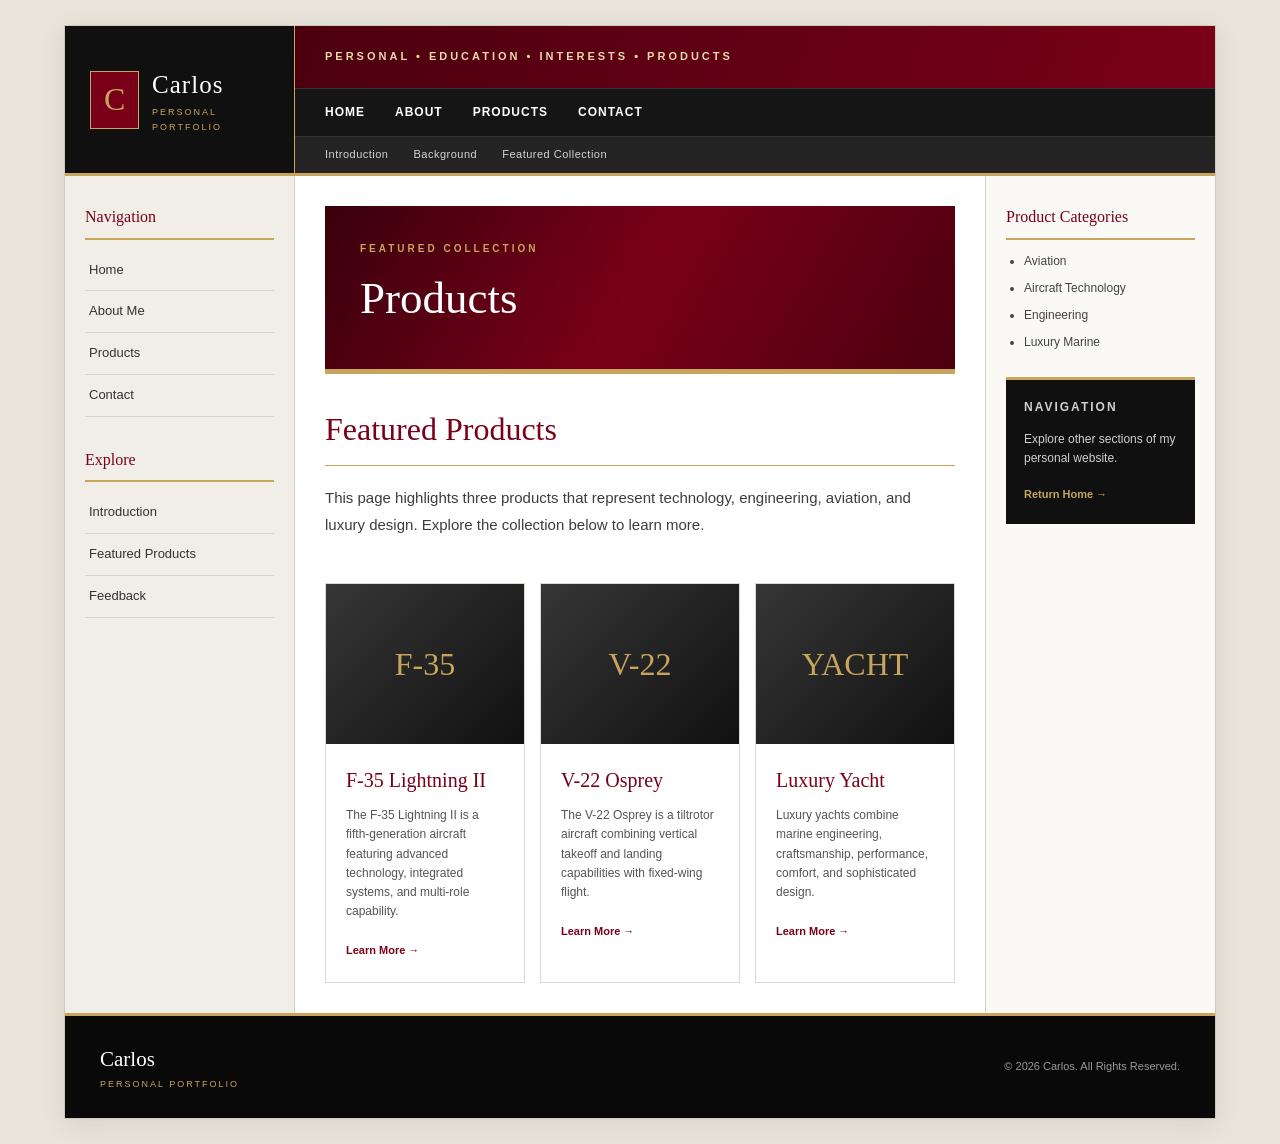
==== commit 84d93323: "Refactor products.html layout and content Updated the structure of the products page, including head" ====
--- a/products.html
+++ b/products.html
@@ -1,215 +1,231 @@
 <!DOCTYPE html>
 <html lang="en">
+
 <head>
     <meta charset="UTF-8">
     <meta name="viewport" content="width=device-width, initial-scale=1.0">
+
     <title>Products | Carlos</title>
+
     <link rel="stylesheet" href="style.css">
 </head>
 
 <body>
 
-<header class="header">
-
-    <a href="index.html" class="logo">
-
-        <div class="logo-icon">C</div>
+<div class="site-wrapper">
+
+
+    <!-- HEADER -->
+    <header id="header-component" class="site-header"></header>
+
+
+    <!-- MAIN THREE-COLUMN LAYOUT -->
+    <div class="main-container">
+
+
+        <!-- LEFT NAVIGATION -->
+        <aside
+            id="sidebar-nav-component"
+            class="sidebar-left">
+        </aside>
+
+
+        <!-- CENTER CONTENT -->
+        <main class="content-area">
+
+
+            <!-- PAGE TITLE -->
+            <section class="product-page-title">
+
+                <p>FEATURED COLLECTION</p>
+
+                <h1>Products</h1>
+
+            </section>
+
+
+            <!-- INTRODUCTION -->
+            <section class="main-content-section">
+
+                <h2>Featured Products</h2>
+
+                <p>
+                    This page highlights three products that represent
+                    technology, engineering, aviation, and luxury design.
+                    Explore the collection below to learn more.
+                </p>
+
+            </section>
+
+
+            <!-- PRODUCTS -->
+            <section class="product-grid">
+
+
+                <!-- PRODUCT 1 -->
+                <article class="product-card">
+
+                    <div class="product-visual">
+                        F-35
+                    </div>
+
+                    <div class="product-content">
+
+                        <h3>F-35 Lightning II</h3>
+
+                        <p>
+                            The F-35 Lightning II is a fifth-generation
+                            aircraft featuring advanced technology,
+                            integrated systems, and multi-role capability.
+                        </p>
+
+                        <a
+                            href="https://www.f35.com/"
+                            target="_blank"
+                            rel="noopener noreferrer">
+                            Learn More →
+                        </a>
+
+                    </div>
+
+                </article>
+
+
+                <!-- PRODUCT 2 -->
+                <article class="product-card">
+
+                    <div class="product-visual">
+                        V-22
+                    </div>
+
+                    <div class="product-content">
+
+                        <h3>V-22 Osprey</h3>
+
+                        <p>
+                            The V-22 Osprey is a tiltrotor aircraft
+                            combining vertical takeoff and landing
+                            capabilities with fixed-wing flight.
+                        </p>
+
+                        <a
+                            href="https://www.boeing.com/defense/v-22-osprey"
+                            target="_blank"
+                            rel="noopener noreferrer">
+                            Learn More →
+                        </a>
+
+                    </div>
+
+                </article>
+
+
+                <!-- PRODUCT 3 -->
+                <article class="product-card">
+
+                    <div class="product-visual">
+                        YACHT
+                    </div>
+
+                    <div class="product-content">
+
+                        <h3>Luxury Yacht</h3>
+
+                        <p>
+                            Luxury yachts combine marine engineering,
+                            craftsmanship, performance, comfort,
+                            and sophisticated design.
+                        </p>
+
+                        <a
+                            href="https://www.prestige-yachts.com/"
+                            target="_blank"
+                            rel="noopener noreferrer">
+                            Learn More →
+                        </a>
+
+                    </div>
+
+                </article>
+
+
+            </section>
+
+
+        </main>
+
+
+        <!-- RIGHT SIDEBAR -->
+        <aside class="sidebar-right">
+
+            <div class="sticky-content">
+
+                <h3>Product Categories</h3>
+
+                <ul>
+                    <li>Aviation</li>
+                    <li>Aircraft Technology</li>
+                    <li>Engineering</li>
+                    <li>Luxury Marine</li>
+                </ul>
+
+
+                <div class="sidebar-box">
+
+                    <p class="sidebar-title">
+                        Navigation
+                    </p>
+
+                    <p>
+                        Explore other sections of my
+                        personal website.
+                    </p>
+
+                    <a href="index.html">
+                        Return Home →
+                    </a>
+
+                </div>
+
+            </div>
+
+        </aside>
+
+
+    </div>
+
+
+    <!-- FOOTER -->
+    <footer class="site-footer">
 
         <div>
-            <h1>CARLOS</h1>
-            <p>PERSONAL PORTFOLIO</p>
+
+            <strong>Carlos</strong>
+
+            <p>Personal Portfolio</p>
+
         </div>
 
-    </a>
-
-
-    <nav>
-        <a href="index.html">HOME</a>
-        <a href="index.html#about">ABOUT</a>
-        <a href="index.html#work">WORK</a>
-        <a href="products.html" class="products-button">PRODUCTS</a>
-    </nav>
-
-</header>
-
-
-<main>
-
-    <!-- PRODUCTS HERO -->
-
-    <section class="product-hero">
-
-        <p>CURATED COLLECTION</p>
-
-        <h2>Products</h2>
-
-        <span>
-            Aviation and luxury design.
-        </span>
-
-    </section>
-
-
-    <!-- PRODUCTS -->
-
-    <section class="section">
-
-        <div class="section-title">
-
-            <span>01</span>
-
-            <h2>Featured Products</h2>
-
-            <div class="line"></div>
-
-        </div>
-
-
-        <div class="product-grid">
-
-
-            <!-- F35 -->
-
-            <article class="product">
-
-                <div class="product-picture jet">
-                    <div>
-                        <small>ADVANCED AIRCRAFT</small>
-                        <strong>F-35</strong>
-                    </div>
-                </div>
-
-                <div class="product-info">
-
-                    <p>AVIATION</p>
-
-                    <h3>F-35 Lightning II</h3>
-
-                    <p class="description">
-                        A fifth-generation aircraft featuring advanced
-                        technology, integrated systems, performance,
-                        and multi-role capability.
-                    </p>
-
-                    <a
-                        href="https://www.f35.com/"
-                        target="_blank"
-                        rel="noopener noreferrer"
-                    >
-                        LEARN MORE →
-                    </a>
-
-                </div>
-
-            </article>
-
-
-            <!-- V22 -->
-
-            <article class="product">
-
-                <div class="product-picture osprey">
-                    <div>
-                        <small>TILTROTOR AIRCRAFT</small>
-                        <strong>V-22</strong>
-                    </div>
-                </div>
-
-                <div class="product-info">
-
-                    <p>AVIATION</p>
-
-                    <h3>V-22 Osprey</h3>
-
-                    <p class="description">
-                        A unique tiltrotor aircraft combining vertical
-                        takeoff and landing with the range and speed
-                        of fixed-wing flight.
-                    </p>
-
-                    <a
-                        href="https://www.boeing.com/defense/v-22-osprey"
-                        target="_blank"
-                        rel="noopener noreferrer"
-                    >
-                        LEARN MORE →
-                    </a>
-
-                </div>
-
-            </article>
-
-
-            <!-- YACHT -->
-
-            <article class="product">
-
-                <div class="product-picture yacht">
-                    <div>
-                        <small>LUXURY MARINE</small>
-                        <strong>YACHT</strong>
-                    </div>
-                </div>
-
-                <div class="product-info">
-
-                    <p>LUXURY</p>
-
-                    <h3>Luxury Yacht</h3>
-
-                    <p class="description">
-                        A combination of elegant design,
-                        craftsmanship, comfort, performance,
-                        and life on the water.
-                    </p>
-
-                    <a
-                        href="https://www.prestige-yachts.com/"
-                        target="_blank"
-                        rel="noopener noreferrer"
-                    >
-                        LEARN MORE →
-                    </a>
-
-                </div>
-
-            </article>
-
-
-        </div>
-
-    </section>
-
-
-    <!-- RETURN -->
-
-    <section class="cta">
-
-        <p>RETURN</p>
-
-        <h2>Back to My Portfolio.</h2>
-
-        <a href="index.html">
-            BACK HOME
-        </a>
-
-    </section>
-
-</main>
-
-
-<footer>
-
-    <div>
-        <strong>CARLOS</strong>
-        <p>PERSONAL PORTFOLIO</p>
-    </div>
-
-    <p>
-        © 2026 Carlos. All Rights Reserved.
-    </p>
-
-</footer>
+        <p>
+            © <span id="year"></span>
+            Carlos. All Rights Reserved.
+        </p>
+
+    </footer>
+
+
+</div>
+
+
+<!-- JAVASCRIPT -->
+<script src="nav.js"></script>
+
+<script>
+    document.getElementById("year").textContent =
+        new Date().getFullYear();
+</script>
+
 
 </body>
+
 </html>
--- a/style.css
+++ b/style.css
@@ -1,12 +1,30 @@
-/* ==================================================
-   CARLOS PERSONAL PORTFOLIO
-   Crimson • Gold • Black • Cream
-================================================== */
-
-
-/* =============================
-   GLOBAL RESET
-============================= */
+/* =========================================
+   CARLOS PERSONAL WEBSITE
+   MAIN STYLESHEET
+========================================= */
+
+
+/* =========================================
+   COLORS
+========================================= */
+
+:root {
+    --crimson: #7a0019;
+    --dark-crimson: #4b000f;
+    --gold: #c8a45d;
+    --black: #101010;
+    --dark: #181818;
+    --cream: #f6f2e9;
+    --light-cream: #fbf9f5;
+    --white: #ffffff;
+    --gray: #666666;
+    --light-gray: #e2ddd3;
+}
+
+
+/* =========================================
+   RESET
+========================================= */
 
 * {
     margin: 0;
@@ -14,1065 +32,976 @@
     box-sizing: border-box;
 }
 
-
 html {
     scroll-behavior: smooth;
 }
 
-
 body {
     font-family: Arial, Helvetica, sans-serif;
-
-    background-color: #f7f4ed;
-
-    color: #191919;
-
+    background: #e9e4da;
+    color: #222222;
     line-height: 1.6;
 }
 
 
-:root {
-
-    --crimson: #7a0019;
-
-    --deep-crimson: #4b000f;
-
-    --gold: #c9a35a;
-
-    --light-gold: #dfc27b;
-
-    --black: #101010;
-
-    --dark: #181818;
-
-    --cream: #f7f4ed;
-
-    --white: #ffffff;
-
-    --gray: #6a6a6a;
-}
-
-
-a {
-    transition: 0.25s ease;
-}
-
-
-/* =============================
+/* =========================================
+   WEBSITE WRAPPER
+========================================= */
+
+.site-wrapper {
+    width: 90%;
+    max-width: 1400px;
+    min-height: 100vh;
+
+    margin: 25px auto;
+
+    background: var(--white);
+
+    border: 1px solid #cfc8bb;
+
+    box-shadow: 0 5px 25px rgba(0, 0, 0, 0.08);
+}
+
+
+/* =========================================
    HEADER
-============================= */
+========================================= */
 
 .site-header {
-
-    min-height: 92px;
-
+    display: grid;
+
+    grid-template-columns: 230px 1fr;
+
+    min-height: 150px;
+
+    background: var(--black);
+
+    color: var(--white);
+
+    border-bottom: 3px solid var(--gold);
+}
+
+
+/* =========================================
+   LOGO AREA
+========================================= */
+
+.logo-box {
     display: flex;
-
     align-items: center;
-
-    justify-content: space-between;
-
-    padding: 16px 7%;
-
-    background: var(--black);
-
-    border-bottom: 2px solid var(--gold);
-}
-
-
-.brand {
-
+    justify-content: center;
+
+    padding: 25px;
+
+    border-right: 1px solid var(--gold);
+}
+
+.site-logo {
     display: flex;
-
     align-items: center;
 
-    gap: 15px;
+    gap: 13px;
+
+    color: var(--white);
 
     text-decoration: none;
 }
 
-
-.brand-symbol {
-
-    width: 54px;
-
-    height: 54px;
+.logo-symbol {
+    width: 58px;
+    height: 58px;
 
     display: flex;
-
     align-items: center;
-
     justify-content: center;
 
     background: var(--crimson);
 
-    color: var(--gold);
-
     border: 1px solid var(--gold);
 
-    font-family: Georgia, "Times New Roman", serif;
-
-    font-size: 29px;
-}
-
-
-.brand-text h2 {
-
-    color: white;
-
+    color: var(--gold);
+
+    font-family: Georgia, "Times New Roman", serif;
+    font-size: 32px;
+}
+
+.logo-text h1 {
     font-family: Georgia, "Times New Roman", serif;
 
     font-size: 25px;
-
     font-weight: normal;
 
+    letter-spacing: 1px;
+}
+
+.logo-text p {
+    color: var(--gold);
+
+    font-size: 9px;
+
     letter-spacing: 2px;
-}
-
-
-.brand-text p {
-
-    color: var(--gold);
-
-    font-size: 10px;
-
-    letter-spacing: 3px;
 
     text-transform: uppercase;
 }
 
 
-.main-nav {
-
+/* =========================================
+   RIGHT SIDE OF HEADER
+========================================= */
+
+.header-right {
     display: flex;
-
+    flex-direction: column;
+}
+
+
+/* =========================================
+   INFORMATION / GRAPHICS AREA
+========================================= */
+
+.info-graphics-bar {
+    flex: 1;
+
+    display: flex;
     align-items: center;
 
-    gap: 30px;
-}
-
-
-.main-nav a {
-
-    color: white;
-
-    text-decoration: none;
-
-    text-transform: uppercase;
-
-    font-size: 12px;
-
-    font-weight: bold;
-
-    letter-spacing: 1.5px;
-}
-
-
-.main-nav a:hover {
-
-    color: var(--gold);
-}
-
-
-.nav-product-button {
-
-    padding: 12px 21px;
-
-    border: 1px solid var(--gold);
-}
-
-
-.nav-product-button:hover {
-
-    background: var(--gold);
-
-    color: var(--black) !important;
-}
-
-
-/* =============================
-   HOME HERO
-============================= */
-
-.hero {
-
-    min-height: 650px;
-
-    display: grid;
-
-    grid-template-columns: 1.2fr 0.8fr;
-
-    align-items: center;
-
-    gap: 70px;
-
-    padding: 90px 9%;
+    padding: 20px 30px;
 
     background:
         linear-gradient(
-            125deg,
-            #350009,
-            var(--crimson) 55%,
-            var(--deep-crimson)
+            110deg,
+            var(--dark-crimson),
+            var(--crimson)
         );
 
-    color: white;
-}
-
-
-.eyebrow {
-
-    color: var(--light-gold);
+    color: #ead8aa;
 
     font-size: 11px;
-
     font-weight: bold;
 
-    letter-spacing: 5px;
-
-    margin-bottom: 18px;
-}
-
-
-.hero h1 {
-
-    max-width: 760px;
-
-    font-family: Georgia, "Times New Roman", serif;
-
-    font-size: clamp(53px, 7vw, 92px);
-
-    line-height: 1;
-
+    letter-spacing: 3px;
+}
+
+
+/* =========================================
+   PRIMARY NAVIGATION
+========================================= */
+
+.primary-navigation {
+    display: flex;
+    align-items: center;
+
+    gap: 30px;
+
+    min-height: 48px;
+
+    padding: 0 30px;
+
+    background: #151515;
+
+    border-top: 1px solid #333333;
+}
+
+.primary-navigation a {
+    color: var(--white);
+
+    text-decoration: none;
+
+    font-size: 12px;
+    font-weight: bold;
+
+    letter-spacing: 1px;
+
+    text-transform: uppercase;
+
+    transition: 0.2s;
+}
+
+.primary-navigation a:hover {
+    color: var(--gold);
+}
+
+
+/* =========================================
+   SECONDARY NAVIGATION
+========================================= */
+
+.secondary-navigation {
+    display: flex;
+    align-items: center;
+
+    gap: 25px;
+
+    min-height: 37px;
+
+    padding: 0 30px;
+
+    background: #242424;
+
+    border-top: 1px solid #353535;
+}
+
+.secondary-navigation a {
+    color: #d4d4d4;
+
+    text-decoration: none;
+
+    font-size: 11px;
+
+    letter-spacing: 0.5px;
+
+    transition: 0.2s;
+}
+
+.secondary-navigation a:hover {
+    color: var(--gold);
+}
+
+
+/* =========================================
+   MAIN 3-COLUMN LAYOUT
+
+   LEFT | CENTER | RIGHT
+========================================= */
+
+.main-container {
+    display: grid;
+
+    grid-template-columns:
+        230px minmax(0, 1fr) 230px;
+
+    min-height: 700px;
+}
+
+
+/* =========================================
+   LEFT SIDEBAR
+========================================= */
+
+.sidebar-left {
+    padding: 28px 20px;
+
+    background: #f1eee8;
+
+    border-right: 1px solid #d5cfc5;
+}
+
+.sidebar-left h3 {
+    margin-bottom: 10px;
+
+    padding-bottom: 8px;
+
+    color: var(--crimson);
+
+    border-bottom: 2px solid var(--gold);
+
+    font-family: Georgia, "Times New Roman", serif;
+
+    font-size: 16px;
     font-weight: normal;
-
+}
+
+.sidebar-left ul {
     margin-bottom: 30px;
-}
-
-
-.hero h1 span {
-
+
+    list-style: none;
+}
+
+.sidebar-left li {
+    border-bottom: 1px solid #d9d4cb;
+}
+
+.sidebar-left a {
     display: block;
 
-    margin-top: 12px;
-
-    color: var(--gold);
-
-    font-size: 0.55em;
-
-    line-height: 1.15;
-}
-
-
-.hero-description {
-
-    max-width: 640px;
-
-    color: #eeeeee;
-
-    font-size: 18px;
-
-    line-height: 1.8;
+    padding: 10px 4px;
+
+    color: #333333;
+
+    text-decoration: none;
+
+    font-size: 13px;
+
+    transition: 0.2s;
+}
+
+.sidebar-left a:hover {
+    padding-left: 9px;
+
+    color: var(--crimson);
+
+    background: #e8e3da;
+}
+
+
+/* =========================================
+   CENTER CONTENT
+========================================= */
+
+.content-area {
+    min-width: 0;
+
+    padding: 30px;
+
+    background: var(--white);
+}
+
+
+/* =========================================
+   PAGE HERO
+========================================= */
+
+.page-hero {
+    min-height: 245px;
+
+    display: flex;
+    flex-direction: column;
+    justify-content: center;
 
     margin-bottom: 35px;
-}
-
-
-.hero-buttons {
-
-    display: flex;
-
-    flex-wrap: wrap;
-
-    gap: 15px;
-}
-
-
-/* =============================
-   BUTTONS
-============================= */
-
-.button {
-
-    display: inline-block;
-
-    padding: 14px 28px;
-
-    text-decoration: none;
-
-    text-transform: uppercase;
-
-    font-size: 12px;
-
-    font-weight: bold;
-
-    letter-spacing: 1.5px;
-}
-
-
-.gold-button {
-
-    background: var(--gold);
-
-    color: var(--black);
-}
-
-
-.gold-button:hover {
-
-    background: white;
-}
-
-
-.outline-button {
-
-    color: white;
-
-    border: 1px solid white;
-}
-
-
-.outline-button:hover {
-
-    background: white;
-
-    color: var(--crimson);
-}
-
-
-/* =============================
-   HERO MONOGRAM
-============================= */
-
-.hero-design {
-
-    display: flex;
-
-    align-items: center;
-
-    justify-content: center;
-}
-
-
-.monogram-box {
-
-    width: min(100%, 410px);
-
-    padding: 50px 35px;
-
-    text-align: center;
-
-    border: 1px solid rgba(201, 163, 90, 0.7);
-
-    background: rgba(255,255,255,0.04);
-}
-
-
-.monogram-box > p {
-
-    color: var(--gold);
-
-    font-size: 10px;
-
-    letter-spacing: 4px;
-}
-
-
-.monogram {
-
-    padding: 26px 0;
-
-    margin: 30px 0;
-
-    border-top: 1px solid var(--gold);
-
-    border-bottom: 1px solid var(--gold);
-
-    font-family: Georgia, "Times New Roman", serif;
-
-    font-size: 90px;
-
-    line-height: 1;
-
-    color: white;
-}
-
-
-.monogram-box span {
-
-    color: #dddddd;
-
-    font-size: 11px;
-
-    letter-spacing: 2px;
-}
-
-
-/* =============================
-   GENERAL CONTENT
-============================= */
-
-.content-section {
-
-    padding: 100px 9%;
-}
-
-
-.section-heading {
-
-    display: flex;
-
-    align-items: center;
-
-    gap: 18px;
-
-    margin-bottom: 55px;
-}
-
-
-.section-heading span {
-
-    color: var(--crimson);
-
-    font-size: 12px;
-
-    font-weight: bold;
-}
-
-
-.section-heading h2 {
-
-    font-family: Georgia, "Times New Roman", serif;
-
-    font-size: 40px;
-
-    font-weight: normal;
-}
-
-
-.section-heading::after {
-
-    content: "";
-
-    flex: 1;
-
-    height: 1px;
-
-    background: var(--gold);
-}
-
-
-/* =============================
-   ABOUT
-============================= */
-
-.about-layout {
-
-    display: grid;
-
-    grid-template-columns: 1.2fr 0.8fr;
-
-    align-items: center;
-
-    gap: 80px;
-}
-
-
-.about-text h3 {
-
-    color: var(--crimson);
-
-    font-family: Georgia, "Times New Roman", serif;
-
-    font-size: 36px;
-
-    font-weight: normal;
-
-    margin-bottom: 20px;
-}
-
-
-.about-text p {
-
-    margin-bottom: 18px;
-
-    font-size: 17px;
-
-    line-height: 1.8;
-}
-
-
-.statement-card {
-
-    padding: 50px;
-
-    background: var(--black);
-
-    color: white;
-
-    border-top: 3px solid var(--gold);
-}
-
-
-.large-quote {
-
-    color: var(--gold);
-
-    font-family: Georgia, "Times New Roman", serif;
-
-    font-size: 65px;
-
-    line-height: 0.8;
-}
-
-
-.statement-card h3 {
-
-    margin: 20px 0;
-
-    font-family: Georgia, "Times New Roman", serif;
-
-    font-size: 31px;
-
-    font-weight: normal;
-}
-
-
-.statement-card p {
-
-    color: #cccccc;
-}
-
-
-/* =============================
-   DARK SECTION
-============================= */
-
-.dark-section {
-
-    padding: 100px 9%;
-
-    background: var(--dark);
-
-    color: white;
-}
-
-
-.light-heading span {
-
-    color: var(--gold);
-}
-
-
-.feature-grid {
-
-    display: grid;
-
-    grid-template-columns: repeat(3, 1fr);
-
-    gap: 25px;
-}
-
-
-.feature-card {
-
-    min-height: 270px;
-
-    padding: 35px;
-
-    background: #202020;
-
-    border: 1px solid #303030;
-
-    border-bottom: 3px solid var(--gold);
-}
-
-
-.feature-card:hover {
-
-    transform: translateY(-5px);
-}
-
-
-.feature-number {
-
-    color: var(--gold);
-
-    font-size: 11px;
-
-    letter-spacing: 2px;
-}
-
-
-.feature-card h3 {
-
-    margin: 20px 0;
-
-    font-family: Georgia, "Times New Roman", serif;
-
-    font-size: 28px;
-
-    font-weight: normal;
-}
-
-
-.feature-card > p {
-
-    color: #cccccc;
-
-    line-height: 1.7;
-}
-
-
-.feature-card a {
-
-    display: inline-block;
-
-    margin-top: 25px;
-
-    color: var(--gold);
-
-    text-decoration: none;
-
-    font-weight: bold;
-}
-
-
-/* =============================
-   CTA
-============================= */
-
-.cta-section {
-
-    padding: 100px 9%;
-
-    text-align: center;
-
-    background: var(--crimson);
-
-    color: white;
-}
-
-
-.cta-section > p {
-
-    color: var(--gold);
-
-    font-size: 11px;
-
-    font-weight: bold;
-
-    letter-spacing: 5px;
-}
-
-
-.cta-section h2 {
-
-    margin: 20px 0 30px;
-
-    font-family: Georgia, "Times New Roman", serif;
-
-    font-size: 47px;
-
-    font-weight: normal;
-}
-
-
-/* =============================
-   PRODUCTS HERO
-============================= */
-
-.products-hero {
-
-    padding: 120px 9%;
-
-    text-align: center;
-
-    color: white;
+
+    padding: 40px;
 
     background:
         linear-gradient(
-            125deg,
-            #350009,
+            120deg,
+            #39000c,
+            var(--crimson) 60%,
+            var(--dark-crimson)
+        );
+
+    color: var(--white);
+
+    border-bottom: 5px solid var(--gold);
+}
+
+.page-label {
+    margin-bottom: 8px;
+
+    color: var(--gold);
+
+    font-size: 11px;
+    font-weight: bold;
+
+    letter-spacing: 5px;
+}
+
+.page-hero h1 {
+    font-family: Georgia, "Times New Roman", serif;
+
+    font-size: 58px;
+    font-weight: normal;
+
+    line-height: 1;
+}
+
+.page-subtitle {
+    margin-top: 13px;
+
+    color: #eee2c3;
+
+    font-size: 13px;
+
+    letter-spacing: 3px;
+
+    text-transform: uppercase;
+}
+
+
+/* =========================================
+   MAIN CONTENT SECTION
+========================================= */
+
+.main-content-section {
+    margin-bottom: 45px;
+}
+
+.main-content-section h2 {
+    margin-bottom: 18px;
+
+    padding-bottom: 10px;
+
+    color: var(--crimson);
+
+    border-bottom: 1px solid var(--gold);
+
+    font-family: Georgia, "Times New Roman", serif;
+
+    font-size: 32px;
+    font-weight: normal;
+}
+
+.main-content-section p {
+    margin-bottom: 17px;
+
+    color: #3d3d3d;
+
+    font-size: 15px;
+
+    line-height: 1.8;
+}
+
+
+/* =========================================
+   BUTTON
+========================================= */
+
+.main-button {
+    display: inline-block;
+
+    margin-top: 8px;
+
+    padding: 12px 21px;
+
+    background: var(--crimson);
+
+    border: 1px solid var(--crimson);
+
+    color: var(--white);
+
+    text-decoration: none;
+
+    font-size: 11px;
+    font-weight: bold;
+
+    letter-spacing: 1px;
+
+    text-transform: uppercase;
+
+    transition: 0.2s;
+}
+
+.main-button:hover {
+    background: var(--gold);
+
+    border-color: var(--gold);
+
+    color: var(--black);
+}
+
+
+/* =========================================
+   FEATURED SECTION
+========================================= */
+
+.featured-section {
+    margin-top: 35px;
+
+    padding-top: 30px;
+
+    border-top: 1px solid #ded8cd;
+}
+
+.featured-section > h2 {
+    margin-bottom: 22px;
+
+    color: var(--crimson);
+
+    font-family: Georgia, "Times New Roman", serif;
+
+    font-size: 28px;
+    font-weight: normal;
+}
+
+.featured-grid {
+    display: grid;
+
+    grid-template-columns: repeat(3, 1fr);
+
+    gap: 15px;
+}
+
+.featured-card {
+    padding: 22px;
+
+    background: var(--cream);
+
+    border: 1px solid #ded8ce;
+
+    border-bottom: 3px solid var(--gold);
+}
+
+.featured-card > span {
+    color: var(--gold);
+
+    font-size: 10px;
+    font-weight: bold;
+}
+
+.featured-card h3 {
+    margin: 9px 0;
+
+    color: var(--crimson);
+
+    font-family: Georgia, "Times New Roman", serif;
+
+    font-size: 20px;
+    font-weight: normal;
+}
+
+.featured-card p {
+    margin-bottom: 13px;
+
+    color: #555555;
+
+    font-size: 13px;
+
+    line-height: 1.6;
+}
+
+.featured-card a {
+    color: var(--crimson);
+
+    text-decoration: none;
+
+    font-size: 11px;
+    font-weight: bold;
+}
+
+.featured-card a:hover {
+    color: var(--gold);
+}
+
+
+/* =========================================
+   RIGHT SIDEBAR
+========================================= */
+
+.sidebar-right {
+    padding: 28px 20px;
+
+    background: var(--light-cream);
+
+    border-left: 1px solid #d5cfc5;
+}
+
+.sticky-content {
+    position: sticky;
+
+    top: 20px;
+}
+
+.sticky-content > h3 {
+    margin-bottom: 12px;
+
+    padding-bottom: 8px;
+
+    color: var(--crimson);
+
+    border-bottom: 2px solid var(--gold);
+
+    font-family: Georgia, "Times New Roman", serif;
+
+    font-size: 16px;
+    font-weight: normal;
+}
+
+.sticky-content ul {
+    margin-bottom: 25px;
+
+    padding-left: 18px;
+}
+
+.sticky-content li {
+    margin-bottom: 8px;
+
+    color: #444444;
+
+    font-size: 12px;
+}
+
+
+/* =========================================
+   RIGHT SIDEBAR FEATURE BOX
+========================================= */
+
+.sidebar-box {
+    padding: 18px;
+
+    background: var(--black);
+
+    color: var(--white);
+
+    border-top: 3px solid var(--gold);
+}
+
+.sidebar-title {
+    margin-bottom: 9px;
+
+    color: var(--gold);
+
+    font-size: 10px;
+    font-weight: bold;
+
+    letter-spacing: 2px;
+
+    text-transform: uppercase;
+}
+
+.sidebar-box p {
+    margin-bottom: 12px;
+
+    color: #d0d0d0;
+
+    font-size: 12px;
+
+    line-height: 1.6;
+}
+
+.sidebar-box a {
+    color: var(--gold);
+
+    text-decoration: none;
+
+    font-size: 11px;
+    font-weight: bold;
+}
+
+.sidebar-box a:hover {
+    color: var(--white);
+}
+
+
+/* =========================================
+   FOOTER
+========================================= */
+
+.site-footer {
+    min-height: 105px;
+
+    display: flex;
+    align-items: center;
+    justify-content: space-between;
+
+    padding: 25px 35px;
+
+    background: #090909;
+
+    color: #999999;
+
+    border-top: 3px solid var(--gold);
+}
+
+.site-footer strong {
+    color: var(--white);
+
+    font-family: Georgia, "Times New Roman", serif;
+
+    font-size: 21px;
+
+    font-weight: normal;
+}
+
+.site-footer div p {
+    color: var(--gold);
+
+    font-size: 9px;
+
+    letter-spacing: 2px;
+
+    text-transform: uppercase;
+}
+
+.site-footer > p {
+    font-size: 11px;
+}
+
+
+/* =========================================
+   PRODUCT PAGE
+   We will use these when products.html
+   is updated.
+========================================= */
+
+.product-page-title {
+    margin-bottom: 30px;
+
+    padding: 35px;
+
+    background:
+        linear-gradient(
+            120deg,
+            #39000c,
             var(--crimson),
-            var(--deep-crimson)
+            var(--dark-crimson)
         );
-}
-
-
-.products-hero h1 {
-
-    font-family: Georgia, "Times New Roman", serif;
-
-    font-size: clamp(60px, 8vw, 95px);
-
+
+    color: var(--white);
+
+    border-bottom: 5px solid var(--gold);
+}
+
+.product-page-title p {
+    color: var(--gold);
+
+    font-size: 10px;
+    font-weight: bold;
+
+    letter-spacing: 3px;
+}
+
+.product-page-title h1 {
+    margin-top: 5px;
+
+    font-family: Georgia, "Times New Roman", serif;
+
+    font-size: 45px;
     font-weight: normal;
-
-    line-height: 1;
-}
-
-
-.products-intro {
-
-    margin-top: 20px;
-
-    color: #eeeeee;
-
-    font-size: 18px;
-}
-
-
-/* =============================
-   PRODUCT GRID
-============================= */
+}
 
 .product-grid {
-
     display: grid;
 
     grid-template-columns: repeat(3, 1fr);
 
-    gap: 30px;
-}
-
+    gap: 15px;
+}
 
 .product-card {
-
     overflow: hidden;
 
-    background: white;
-
-    border: 1px solid #ddd6ca;
-
-    box-shadow: 0 12px 35px rgba(0,0,0,0.08);
-
-    transition: 0.3s ease;
-}
-
-
-.product-card:hover {
-
-    transform: translateY(-7px);
-
-    box-shadow: 0 18px 45px rgba(0,0,0,0.13);
-}
-
-
-.product-image {
-
-    height: 260px;
+    background: var(--white);
+
+    border: 1px solid #ddd7cd;
+}
+
+.product-visual {
+    height: 160px;
 
     display: flex;
-
     align-items: center;
-
     justify-content: center;
-
-    text-align: center;
-
-    color: white;
-}
-
-
-.product-image span {
-
-    display: block;
-
-    margin-bottom: 5px;
-
-    color: var(--gold);
-
-    font-size: 10px;
-
-    font-weight: bold;
-
-    letter-spacing: 4px;
-}
-
-
-.product-image strong {
-
-    display: block;
-
-    font-family: Georgia, "Times New Roman", serif;
-
-    font-size: 50px;
-
-    font-weight: normal;
-
-    letter-spacing: 3px;
-}
-
-
-.aircraft-one {
 
     background:
         linear-gradient(
             135deg,
-            #3b4146,
-            #121416
+            #363636,
+            #111111
         );
-}
-
-
-.aircraft-two {
-
-    background:
-        linear-gradient(
-            135deg,
-            #596167,
-            #181b1d
-        );
-}
-
-
-.yacht {
-
-    background:
-        linear-gradient(
-            135deg,
-            #183744,
-            #07191f
-        );
-}
-
+
+    color: var(--gold);
+
+    font-family: Georgia, "Times New Roman", serif;
+
+    font-size: 32px;
+}
 
 .product-content {
-
-    padding: 30px;
-}
-
-
-.product-category {
-
+    padding: 20px;
+}
+
+.product-content h3 {
     margin-bottom: 10px;
 
-    color: var(--gold);
-
-    font-size: 10px;
-
+    color: var(--crimson);
+
+    font-family: Georgia, "Times New Roman", serif;
+
+    font-size: 20px;
+
+    font-weight: normal;
+}
+
+.product-content p {
+    margin-bottom: 15px;
+
+    color: #555555;
+
+    font-size: 12px;
+
+    line-height: 1.6;
+}
+
+.product-content a {
+    color: var(--crimson);
+
+    text-decoration: none;
+
+    font-size: 11px;
     font-weight: bold;
-
-    letter-spacing: 3px;
-}
-
-
-.product-content h3 {
-
-    margin-bottom: 15px;
-
-    color: var(--crimson);
-
-    font-family: Georgia, "Times New Roman", serif;
-
-    font-size: 28px;
-
-    font-weight: normal;
-}
-
-
-.product-content > p {
-
-    color: #555555;
-
-    line-height: 1.7;
-}
-
-
-.product-link {
-
-    display: inline-block;
-
-    margin-top: 22px;
-
-    color: var(--crimson);
-
-    text-decoration: none;
-
-    font-size: 13px;
-
-    font-weight: bold;
-}
-
-
-.product-link:hover {
-
-    color: var(--gold);
-}
-
-
-/* =============================
-   FOOTER
-============================= */
-
-footer {
-
-    min-height: 125px;
-
-    display: flex;
-
-    align-items: center;
-
-    justify-content: space-between;
-
-    gap: 30px;
-
-    padding: 35px 7%;
-
-    background: #090909;
-
-    color: #999999;
-
-    border-top: 2px solid var(--gold);
-}
-
-
-.footer-brand strong {
-
-    color: white;
-
-    font-family: Georgia, "Times New Roman", serif;
-
-    font-size: 24px;
-
-    font-weight: normal;
-}
-
-
-.footer-brand p {
-
-    color: var(--gold);
-
-    font-size: 10px;
-
-    letter-spacing: 2px;
-
-    text-transform: uppercase;
-}
-
-
-/* =============================
-   TABLET
-============================= */
-
-@media (max-width: 1000px) {
-
-    .hero {
-
+}
+
+.product-content a:hover {
+    color: var(--gold);
+}
+
+
+/* =========================================
+   GOOGLE FORM
+   Used later on contact.html
+========================================= */
+
+.form-container {
+    width: 100%;
+
+    margin-top: 25px;
+
+    overflow: hidden;
+
+    border: 1px solid #d7d1c7;
+
+    background: var(--cream);
+}
+
+.form-container iframe {
+    display: block;
+
+    width: 100%;
+
+    min-height: 800px;
+
+    border: 0;
+}
+
+
+/* =========================================
+   TABLET RESPONSIVE DESIGN
+========================================= */
+
+@media (max-width: 1050px) {
+
+    .site-wrapper {
+        width: 96%;
+    }
+
+    .site-header {
+        grid-template-columns: 200px 1fr;
+    }
+
+    .main-container {
+        grid-template-columns:
+            200px minmax(0, 1fr);
+    }
+
+    .sidebar-right {
+        display: none;
+    }
+
+    .featured-grid {
         grid-template-columns: 1fr;
+    }
+
+    .product-grid {
+        grid-template-columns: 1fr;
+    }
+}
+
+
+/* =========================================
+   MOBILE RESPONSIVE DESIGN
+========================================= */
+
+@media (max-width: 700px) {
+
+    body {
+        background: var(--white);
+    }
+
+    .site-wrapper {
+        width: 100%;
+
+        margin: 0;
+
+        border: 0;
+
+        box-shadow: none;
+    }
+
+
+    /* HEADER */
+
+    .site-header {
+        display: block;
+    }
+
+    .logo-box {
+        justify-content: flex-start;
+
+        padding: 20px;
+
+        border-right: 0;
+
+        border-bottom: 1px solid var(--gold);
+    }
+
+    .info-graphics-bar {
+        min-height: 60px;
+
+        padding: 15px 20px;
+
+        font-size: 9px;
+
+        letter-spacing: 2px;
+    }
+
+    .primary-navigation,
+    .secondary-navigation {
+        flex-wrap: wrap;
+
+        gap: 15px;
+
+        height: auto;
+        min-height: auto;
+
+        padding: 14px 20px;
+    }
+
+
+    /* MAIN */
+
+    .main-container {
+        display: block;
+    }
+
+
+    /* LEFT SIDEBAR */
+
+    .sidebar-left {
+        border-right: 0;
+
+        border-bottom: 1px solid #d5cfc5;
+    }
+
+
+    /* CENTER */
+
+    .content-area {
+        padding: 20px;
+    }
+
+    .page-hero {
+        min-height: 190px;
+
+        padding: 25px;
+    }
+
+    .page-hero h1 {
+        font-size: 43px;
+    }
+
+
+    /* RIGHT SIDEBAR */
+
+    .sidebar-right {
+        display: block;
+
+        border-left: 0;
+
+        border-top: 1px solid #d5cfc5;
+    }
+
+    .sticky-content {
+        position: static;
+    }
+
+
+    /* FOOTER */
+
+    .site-footer {
+        flex-direction: column;
+
+        gap: 15px;
 
         text-align: center;
     }
-
-
-    .hero-description {
-
-        margin-left: auto;
-
-        margin-right: auto;
-    }
-
-
-    .hero-buttons {
-
-        justify-content: center;
-    }
-
-
-    .about-layout {
-
-        grid-template-columns: 1fr;
-    }
-
-
-    .product-grid {
-
-        grid-template-columns: 1fr 1fr;
-    }
-
-}
-
-
-/* =============================
-   MOBILE
-============================= */
-
-@media (max-width: 720px) {
-
-    .site-header {
-
-        flex-direction: column;
-
-        padding: 20px;
-
-        gap: 20px;
-    }
-
-
-    .main-nav {
-
-        justify-content: center;
-
-        flex-wrap: wrap;
-
-        gap: 15px;
-    }
-
-
-    .hero {
-
-        padding: 70px 25px;
-    }
-
-
-    .hero h1 {
-
-        font-size: 52px;
-    }
-
-
-    .content-section,
-    .dark-section {
-
-        padding: 70px 25px;
-    }
-
-
-    .feature-grid {
-
-        grid-template-columns: 1fr;
-    }
-
-
-    .product-grid {
-
-        grid-template-columns: 1fr;
-    }
-
-
-    .products-hero {
-
-        padding: 80px 25px;
-    }
-
-
-    .cta-section {
-
-        padding: 75px 25px;
-    }
-
-
-    .cta-section h2 {
-
-        font-size: 36px;
-    }
-
-
-    footer {
-
-        flex-direction: column;
-
-        text-align: center;
-    }
-
-}
+}
